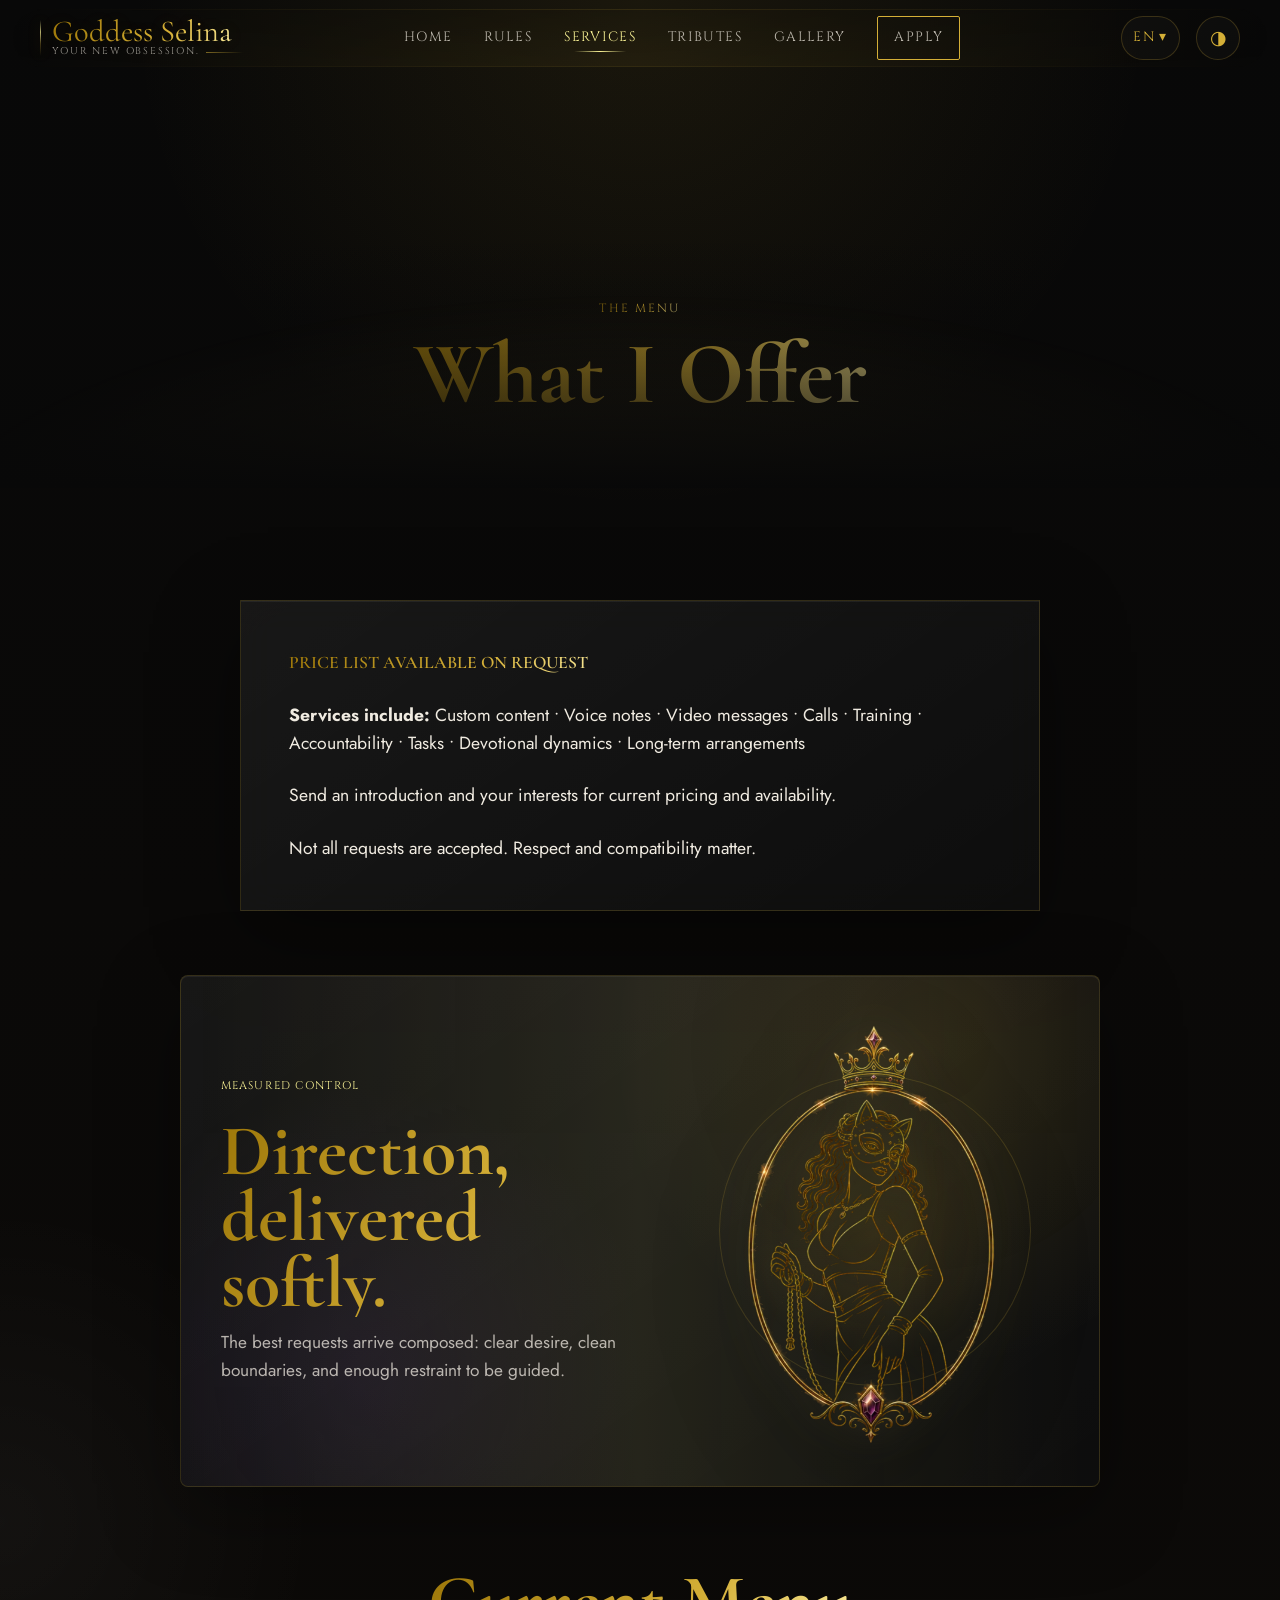
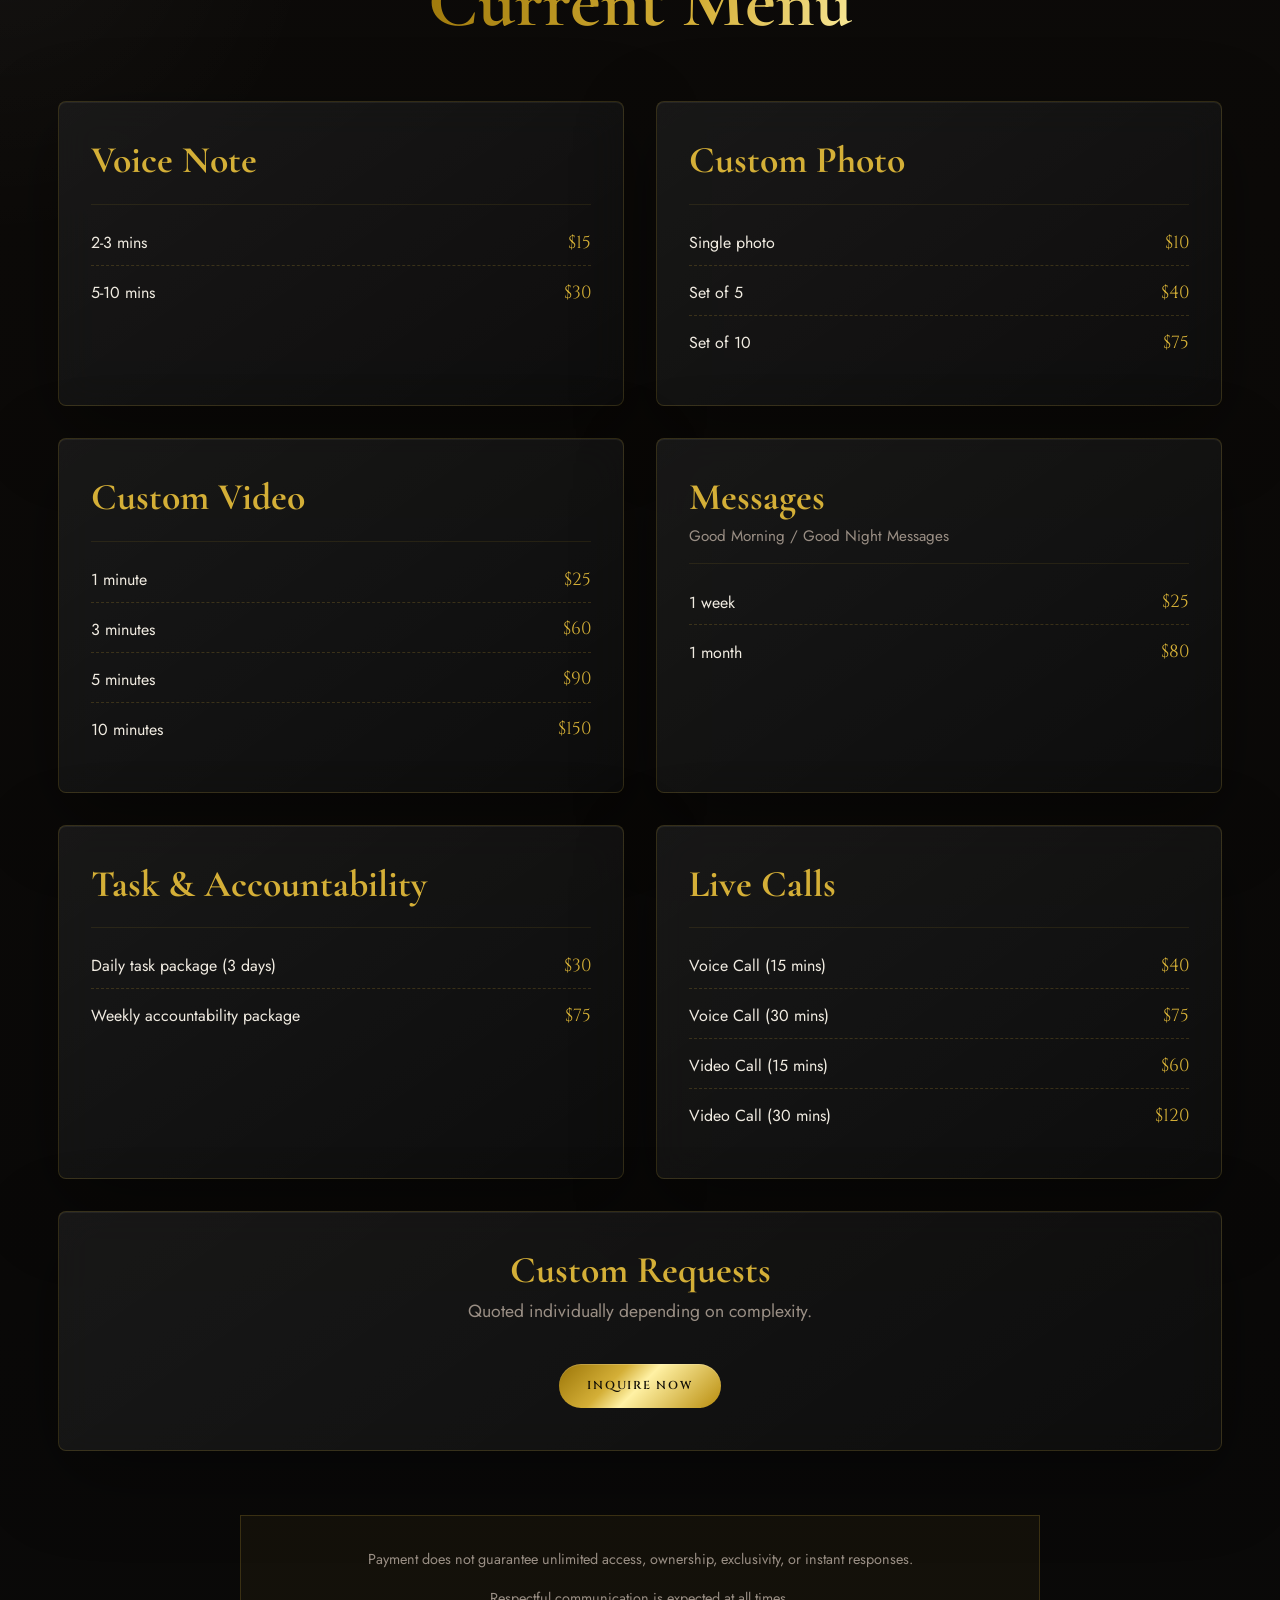
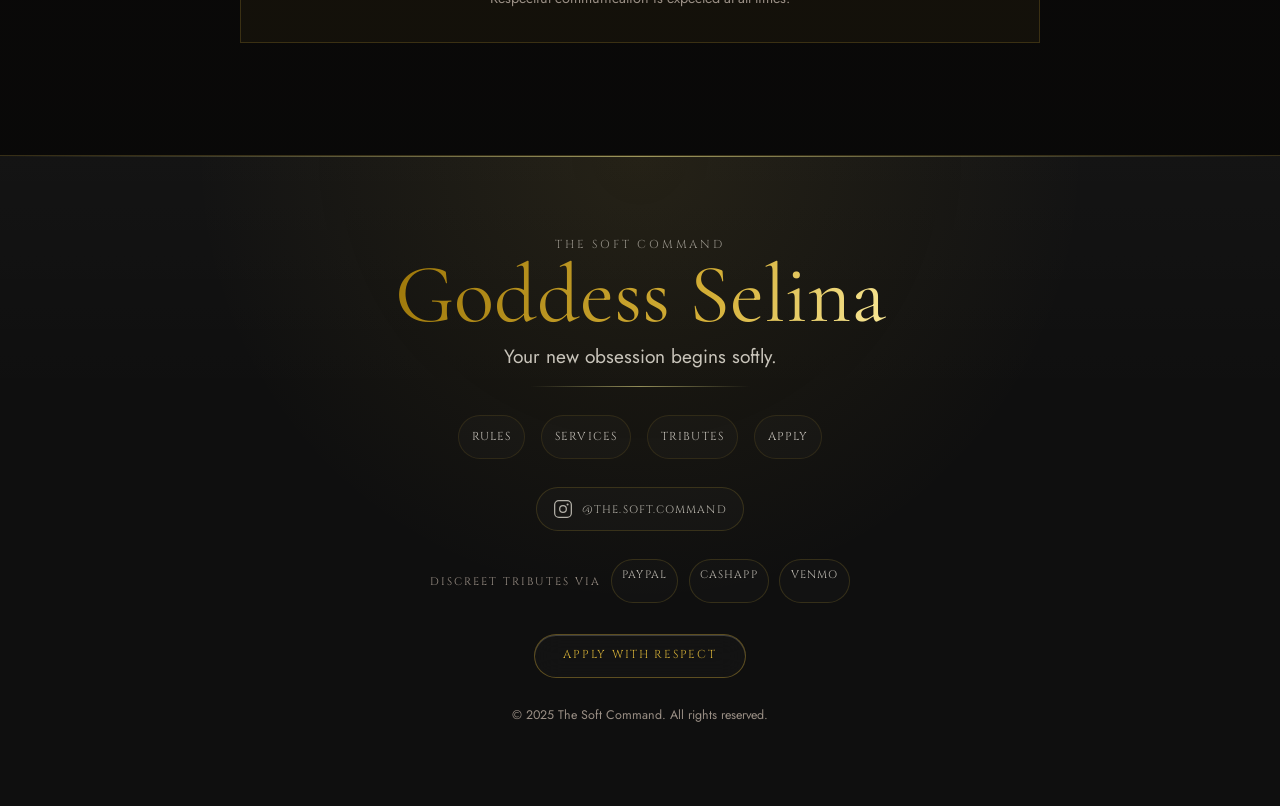
==== services.html @ bdb190f1 "Initial commit" ====
<!DOCTYPE html>
<html lang="en" data-theme="noir">
<head>
  <meta charset="UTF-8">
  <meta name="viewport" content="width=device-width, initial-scale=1.0">
  <title>Services | The Soft Command</title>
  <meta name="description" content="The Soft Command service menu: voice notes, custom content, calls, training, and accountability.">
  <meta name="theme-color" content="#080808">
  <link rel="preconnect" href="https://fonts.googleapis.com">
  <link rel="preconnect" href="https://fonts.gstatic.com" crossorigin>
  <link rel="stylesheet" href="assets/css/styles.css">
  <script src="assets/js/translations.js" defer></script>
  <script src="assets/js/main.js" defer></script>
  <script src="assets/js/calculator.js" defer></script>
</head>
<body>
  <!-- Global Navigation -->
  <nav id="main-nav">
    <div class="nav-inner">
      <a href="index.html" class="nav-logo nav-logo--wordmark" aria-label="Goddess Selina, The Soft Command">
        <span class="nav-name cormorant gold-gradient-text">Goddess Selina</span>
        <span class="nav-motto cinzel">Your new obsession.</span>
      </a>

      <ul class="nav-links">
        <li><a href="index.html" data-i18n="nav_home" class="cinzel nav-link">Home</a></li>
        <li><a href="rules.html" data-i18n="nav_rules" class="cinzel nav-link">Rules</a></li>
        <li><a href="services.html" data-i18n="nav_services" class="cinzel nav-link">Services</a></li>
        <li><a href="tributes.html" data-i18n="nav_tributes" class="cinzel nav-link">Tributes</a></li>
        <li><a href="gallery.html" data-i18n="nav_gallery" class="cinzel nav-link">Gallery</a></li>
        <li><a href="contact.html" data-i18n="nav_contact" class="cinzel nav-link nav-link--cta">Apply</a></li>
      </ul>

      <div class="nav-controls">
        <div class="lang-selector" id="lang-selector">
          <button class="lang-btn cinzel" id="lang-toggle-btn">EN ▾</button>
          <div class="lang-dropdown" id="lang-dropdown" hidden>
            <button data-lang="en" class="cinzel">EN</button>
            <button data-lang="fr" class="cinzel">FR</button>
            <button data-lang="de" class="cinzel">DE</button>
            <button data-lang="es" class="cinzel">ES</button>
          </div>
        </div>
        <button id="theme-toggle-btn" class="theme-btn" aria-label="Toggle theme"><span class="theme-icon">◑</span></button>
        <button id="hamburger" class="hamburger" aria-label="Open menu"><span></span><span></span><span></span></button>
      </div>
    </div>
  </nav>

  <!-- Mobile Menu Overlay -->
  <div class="mobile-menu" id="mobile-menu" aria-hidden="true">
    <button class="mobile-menu__close" id="mobile-close">✕</button>
    <nav class="mobile-menu__nav">
      <a href="index.html" data-i18n="nav_home" class="cinzel mobile-link">Home</a>
      <a href="rules.html" data-i18n="nav_rules" class="cinzel mobile-link">Rules</a>
      <a href="services.html" data-i18n="nav_services" class="cinzel mobile-link">Services</a>
      <a href="tributes.html" data-i18n="nav_tributes" class="cinzel mobile-link">Tributes</a>
      <a href="gallery.html" data-i18n="nav_gallery" class="cinzel mobile-link">Gallery</a>
      <a href="contact.html" data-i18n="nav_contact" class="cinzel mobile-link mobile-link--cta">Apply</a>
    </nav>
    <div class="mobile-menu__footer">
      <p class="cinzel gold-gradient-text" data-i18n="footer_tagline">Obey gently.</p>
    </div>
  </div>

  <main class="services-page">
    <section class="hero hero--small">
      <p class="section-eyebrow cinzel gold-gradient-text" data-i18n="services_eyebrow">The Menu</p>
      <h1 class="page-title cormorant gold-gradient-text" data-i18n="services_title">What I Offer</h1>
    </section>

    <section class="menu-section">
      <div class="menu-intro reveal">
        <p class="menu-kicker cormorant gold-gradient-text">PRICE LIST AVAILABLE ON REQUEST</p>
        <p class="jost">
          <strong>Services include:</strong> Custom content • Voice notes • Video messages • Calls • Training • Accountability • Tasks • Devotional dynamics • Long-term arrangements
        </p>
        <p class="jost">
          Send an introduction and your interests for current pricing and availability.
        </p>
        <p class="jost">
          Not all requests are accepted. Respect and compatibility matter.
        </p>
      </div>

      <div class="service-spotlight reveal">
        <div class="service-spotlight__copy">
          <p class="editorial-kicker cinzel">Measured Control</p>
          <h2 class="service-spotlight__title cormorant gold-gradient-text">Direction, delivered softly.</h2>
          <p class="jost">The best requests arrive composed: clear desire, clean boundaries, and enough restraint to be guided.</p>
        </div>
        <figure class="service-spotlight__art">
          <img src="Images/Showcase/selina-chain-command.webp" alt="Goddess Selina holding a chain in a gold oval frame" width="475" height="720" loading="lazy" decoding="async">
        </figure>
      </div>

      <h2 class="section-title section-title--center cormorant gold-gradient-text reveal">Current Menu</h2>

      <div class="menu-grid stagger-children">
        <!-- Voice Note -->
        <article class="menu-card">
          <div class="menu-card__header">
            <h3 class="menu-card__title cinzel">Voice Note</h3>
          </div>
          <div class="menu-card__options jost">
            <div class="menu-option">
              <span class="menu-option__name">2-3 mins</span>
              <span class="menu-option__price">$15</span>
            </div>
            <div class="menu-option">
              <span class="menu-option__name">5-10 mins</span>
              <span class="menu-option__price">$30</span>
            </div>
          </div>
        </article>

        <!-- Custom Photo -->
        <article class="menu-card">
          <div class="menu-card__header">
            <h3 class="menu-card__title cinzel">Custom Photo</h3>
          </div>
          <div class="menu-card__options jost">
            <div class="menu-option">
              <span class="menu-option__name">Single photo</span>
              <span class="menu-option__price">$10</span>
            </div>
            <div class="menu-option">
              <span class="menu-option__name">Set of 5</span>
              <span class="menu-option__price">$40</span>
            </div>
            <div class="menu-option">
              <span class="menu-option__name">Set of 10</span>
              <span class="menu-option__price">$75</span>
            </div>
          </div>
        </article>

        <!-- Custom Video -->
        <article class="menu-card">
          <div class="menu-card__header">
            <h3 class="menu-card__title cinzel">Custom Video</h3>
          </div>
          <div class="menu-card__options jost">
            <div class="menu-option">
              <span class="menu-option__name">1 minute</span>
              <span class="menu-option__price">$25</span>
            </div>
            <div class="menu-option">
              <span class="menu-option__name">3 minutes</span>
              <span class="menu-option__price">$60</span>
            </div>
            <div class="menu-option">
              <span class="menu-option__name">5 minutes</span>
              <span class="menu-option__price">$90</span>
            </div>
            <div class="menu-option">
              <span class="menu-option__name">10 minutes</span>
              <span class="menu-option__price">$150</span>
            </div>
          </div>
        </article>

        <!-- Messages -->
        <article class="menu-card">
          <div class="menu-card__header">
            <h3 class="menu-card__title cinzel">Messages</h3>
            <p class="menu-card__desc">Good Morning / Good Night Messages</p>
          </div>
          <div class="menu-card__options jost">
            <div class="menu-option">
              <span class="menu-option__name">1 week</span>
              <span class="menu-option__price">$25</span>
            </div>
            <div class="menu-option">
              <span class="menu-option__name">1 month</span>
              <span class="menu-option__price">$80</span>
            </div>
          </div>
        </article>

        <!-- Task & Accountability -->
        <article class="menu-card">
          <div class="menu-card__header">
            <h3 class="menu-card__title cinzel">Task & Accountability</h3>
          </div>
          <div class="menu-card__options jost">
            <div class="menu-option">
              <span class="menu-option__name">Daily task package (3 days)</span>
              <span class="menu-option__price">$30</span>
            </div>
            <div class="menu-option">
              <span class="menu-option__name">Weekly accountability package</span>
              <span class="menu-option__price">$75</span>
            </div>
          </div>
        </article>

        <!-- Live Calls -->
        <article class="menu-card">
          <div class="menu-card__header">
            <h3 class="menu-card__title cinzel">Live Calls</h3>
          </div>
          <div class="menu-card__options jost">
            <div class="menu-option">
              <span class="menu-option__name">Voice Call (15 mins)</span>
              <span class="menu-option__price">$40</span>
            </div>
            <div class="menu-option">
              <span class="menu-option__name">Voice Call (30 mins)</span>
              <span class="menu-option__price">$75</span>
            </div>
            <div class="menu-option">
              <span class="menu-option__name">Video Call (15 mins)</span>
              <span class="menu-option__price">$60</span>
            </div>
            <div class="menu-option">
              <span class="menu-option__name">Video Call (30 mins)</span>
              <span class="menu-option__price">$120</span>
            </div>
          </div>
        </article>

        <!-- Custom Requests -->
        <article class="menu-card menu-card--wide menu-card--center">
          <div class="menu-card__header menu-card__header--plain">
            <h3 class="menu-card__title cinzel">Custom Requests</h3>
            <p class="menu-card__desc menu-card__desc--large">Quoted individually depending on complexity.</p>
          </div>
          <a href="contact.html" class="btn btn--primary cinzel">Inquire Now</a>
        </article>
      </div>

      <div class="menu-disclaimer reveal">
        <p>Payment does not guarantee unlimited access, ownership, exclusivity, or instant responses.</p>
        <p>Respectful communication is expected at all times.</p>
      </div>
    </section>
  </main>

  <!-- Global Footer -->
  <footer class="site-footer">
    <div class="footer-inner">
      <div class="footer-brand">
        <p class="footer-kicker cinzel">The Soft Command</p>
        <p class="footer-logo cormorant gold-gradient-text">Goddess Selina</p>
        <p class="footer-tagline jost">Your new obsession begins softly.</p>
      </div>
      <nav class="footer-links">
        <a href="rules.html" data-i18n="nav_rules" class="cinzel footer-link">Rules</a>
        <a href="services.html" data-i18n="nav_services" class="cinzel footer-link">Services</a>
        <a href="tributes.html" data-i18n="nav_tributes" class="cinzel footer-link">Tributes</a>
        <a href="contact.html" data-i18n="nav_contact" class="cinzel footer-link">Apply</a>
      </nav>
      <div class="footer-social">
        <a href="https://www.instagram.com/the.soft.command/" target="_blank" rel="noopener" class="social-link cinzel" aria-label="Instagram">
          <svg width="20" height="20" viewBox="0 0 24 24" fill="none" stroke="currentColor" stroke-width="1.5">
            <rect x="2" y="2" width="20" height="20" rx="5" ry="5"/>
            <circle cx="12" cy="12" r="4"/>
            <circle cx="17.5" cy="6.5" r="0.5" fill="currentColor"/>
          </svg>
          <span>@the.soft.command</span>
        </a>
      </div>
      <div class="footer-payments">
        <span class="cinzel payment-label">Discreet tributes via</span>
        <span class="payment-badge cinzel">PayPal</span>
        <span class="payment-badge cinzel">CashApp</span>
        <span class="payment-badge cinzel">Venmo</span>
      </div>
      <a href="contact.html" class="btn btn--ghost cinzel footer-cta">Apply With Respect</a>
      <p class="footer-copy jost">© 2025 The Soft Command. All rights reserved.</p>
    </div>
  </footer>

  <svg id="marble-veins" class="marble-veins" viewBox="0 0 1000 1000" preserveAspectRatio="xMidYMid slice" xmlns="http://www.w3.org/2000/svg" style="display: none;">
    <!-- Veins definition here (shortened for brevity since it's just scaffolding) -->
    <style>body.marble-bg #marble-veins { display: block !important; }</style>
  </svg>
</body>
</html>
---- assets/css/styles.css ----
@import url('https://fonts.googleapis.com/css2?family=Cinzel:wght@400;600&family=Cormorant+Garamond:ital,wght@0,400;0,600;1,400&family=Jost:wght@300;400;500&display=swap');

:root {
  --bg-color: #080808;
  --bg-secondary: #0F0F0F;
  --bg-card: #141414;
  --text-color: #F0EBE1;
  --text-muted: #9A8F85;
  --accent-1: #D4AF37;        /* Metallic Gold */
  --accent-2: #F9F295;        /* Light Gold / Shimmer */
  --accent-3: #B8960C;        /* Deep Gold */
  --border-color: rgba(212, 175, 55, 0.2);
  --border-glow: 0 0 20px rgba(212, 175, 55, 0.4), 0 0 60px rgba(212, 175, 55, 0.1);
  --card-shadow: 0 4px 40px rgba(0,0,0,0.8);
  --noise-opacity: 0.04;
}

[data-theme="marble"] {
  --bg-color: #0B0814;
  --bg-secondary: #120D1E;
  --bg-card: rgba(18, 10, 30, 0.85);
  --text-color: #F0EBE1;
  --text-muted: #9A8F85;
  --accent-1: #D4AF37;
  --accent-2: #F9F295;
  --accent-3: #B8960C;
  --border-color: rgba(212, 175, 55, 0.25);
  --border-glow: 0 0 25px rgba(212, 175, 55, 0.5), 0 0 80px rgba(212, 175, 55, 0.15);
  --card-shadow: 0 4px 40px rgba(0,0,0,0.9);
}

* {
  box-sizing: border-box;
  margin: 0;
  padding: 0;
}

body {
  background-color: var(--bg-color);
  color: var(--text-color);
  font-family: 'Jost', sans-serif;
  overflow-x: hidden;
  transition: background-color 0.5s ease, color 0.5s ease;
  line-height: 1.6;
}

a {
  color: inherit;
  text-decoration: none;
}

ul, ol {
  list-style: none;
}

button {
  background: none;
  border: none;
  cursor: pointer;
  color: inherit;
  font: inherit;
}

/* Typography Classes */
.cinzel { font-family: 'Cinzel', serif; text-transform: uppercase; letter-spacing: 0.1em; }
.cormorant { font-family: 'Cormorant Garamond', serif; }
.jost { font-family: 'Jost', sans-serif; }

.gold-gradient-text {
  background: linear-gradient(135deg, var(--accent-1), var(--accent-2), var(--accent-3));
  -webkit-background-clip: text;
  background-clip: text;
  color: transparent;
  display: inline-block;
}

/* Reveal Animations */
.reveal {
  opacity: 0;
  transform: translateY(30px);
  transition: opacity 0.8s ease-out, transform 0.8s ease-out;
}
.reveal.active {
  opacity: 1;
  transform: translateY(0);
}

.stagger-children > * {
  opacity: 0;
  transform: translateY(20px);
  transition: opacity 0.6s ease-out, transform 0.6s ease-out;
}
.stagger-children.active > * {
  opacity: 1;
  transform: translateY(0);
}
.stagger-children.active > *:nth-child(1) { transition-delay: 0.1s; }
.stagger-children.active > *:nth-child(2) { transition-delay: 0.2s; }
.stagger-children.active > *:nth-child(3) { transition-delay: 0.3s; }
.stagger-children.active > *:nth-child(4) { transition-delay: 0.4s; }
.stagger-children.active > *:nth-child(5) { transition-delay: 0.5s; }

/* Buttons */
.btn {
  display: inline-flex;
  align-items: center;
  justify-content: center;
  padding: 0.8rem 2rem;
  border-radius: 2px;
  font-size: 0.9rem;
  transition: all 0.3s ease;
  text-transform: uppercase;
  letter-spacing: 0.15em;
  position: relative;
  overflow: hidden;
}

.btn--primary {
  background: linear-gradient(135deg, var(--accent-1), var(--accent-3));
  color: #080808;
  font-weight: 600;
}
.btn--primary:hover {
  box-shadow: var(--border-glow);
  transform: translateY(-2px);
}

.btn--ghost {
  border: 1px solid var(--accent-1);
  color: var(--accent-1);
}
.btn--ghost:hover {
  background: rgba(212, 175, 55, 0.1);
  box-shadow: var(--border-glow);
}

/* Animated Marble Background */
.marble-bg {
  position: relative;
  background-color: #000000;
}
.marble-bg::before {
  content: "";
  position: fixed;
  inset: 0;
  z-index: -3;
  background-color: #0a0014;
  background-image: 
    /* Luxurious Gold Accents */
    radial-gradient(ellipse at 15% 15%, rgba(212, 175, 55, 0.35) 0%, transparent 50%),
    radial-gradient(ellipse at 85% 85%, rgba(212, 175, 55, 0.25) 0%, transparent 50%),
    /* Striking Royal Purples */
    radial-gradient(circle at 80% 20%, #6a0d9e 0%, transparent 65%),
    radial-gradient(circle at 20% 80%, #4b0970 0%, transparent 65%),
    radial-gradient(ellipse at 50% 0%, #3e0b5c 0%, transparent 55%),
    radial-gradient(ellipse at 50% 100%, #240536 0%, transparent 55%);
  background-size: 150% 150%;
  animation: marbleShift 35s ease-in-out infinite;
}
.marble-bg::after {
  content: "";
  position: fixed;
  inset: 0;
  z-index: -2;
  /* Seamless, organic blend from absolute black to transparent edges */
  background: radial-gradient(
    ellipse 120% 120% at 50% 50%, 
    #000000 0%, 
    #000000 20%, 
    rgba(0,0,0,0.85) 45%, 
    rgba(0,0,0,0.4) 70%, 
    transparent 100%
  );
  pointer-events: none;
}

@keyframes marbleShift {
  0%   { background-position: 0% 0%; }
  25%  { background-position: 100% 0%; }
  50%  { background-position: 100% 100%; }
  75%  { background-position: 0% 100%; }
  100% { background-position: 0% 0%; }
}

.marble-veins {
  position: fixed;
  inset: 0;
  z-index: -1;
  width: 100%;
  height: 100%;
  pointer-events: none;
  filter: drop-shadow(0 0 5px rgba(212, 175, 55, 0.5)) drop-shadow(0 0 15px rgba(212, 175, 55, 0.2));
}
.vein-primary { animation: veinPulse 4s ease-in-out infinite; }
.vein-secondary { animation: veinPulse 6s ease-in-out infinite 1s; }
.vein-micro { animation: veinPulse 5s ease-in-out infinite 2s; }

@keyframes veinPulse {
  0%, 100% { opacity: 0.7; }
  50%       { opacity: 1.0; }
}

.vein-primary path:first-child {
  stroke-dasharray: 1200;
  stroke-dashoffset: 1200;
  animation: veinDraw 8s ease-in-out infinite;
}

@keyframes veinDraw {
  0%   { stroke-dashoffset: 1200; opacity: 0.3; }
  50%  { stroke-dashoffset: 0;    opacity: 1.0; }
  100% { stroke-dashoffset: -1200; opacity: 0.3; }
}

/* Nav */
#main-nav {
  position: fixed;
  top: 0; left: 0; right: 0;
  z-index: 1000;
  padding: 1rem 1.5rem;
  transition: background 0.4s, border-bottom 0.4s, backdrop-filter 0.4s;
}
#main-nav.scrolled {
  background: rgba(8,8,8,0.85);
  backdrop-filter: blur(20px);
  -webkit-backdrop-filter: blur(20px);
  border-bottom: 1px solid var(--border-color);
}
.nav-inner {
  display: flex;
  justify-content: space-between;
  align-items: center;
  max-width: 1200px;
  margin: 0 auto;
}
.nav-logo {
  display: flex;
  align-items: center;
  gap: 0.5rem;
}
.nav-logo--wordmark {
  min-width: 0;
  flex-direction: column;
  align-items: flex-start;
  justify-content: center;
  gap: 0.12rem;
  line-height: 1;
  position: relative;
  padding: 0.28rem 0 0.28rem 0.72rem;
}
.nav-logo--wordmark::before {
  content: "";
  position: absolute;
  left: 0;
  top: 0.38rem;
  bottom: 0.34rem;
  width: 1px;
  background: linear-gradient(180deg, transparent, rgba(249,242,149,0.72), rgba(212,175,55,0.28), transparent);
  box-shadow: 0 0 14px rgba(212,175,55,0.26);
}
.nav-name {
  display: block;
  font-size: clamp(1.35rem, 4.3vw, 1.9rem);
  line-height: 0.9;
  white-space: nowrap;
  letter-spacing: 0;
  text-shadow: 0 0 22px rgba(212,175,55,0.15);
}
.nav-motto {
  display: flex;
  align-items: center;
  gap: 0.42rem;
  color: rgba(240, 235, 225, 0.62);
  font-size: clamp(0.46rem, 1.55vw, 0.62rem);
  letter-spacing: 0.18em;
  white-space: nowrap;
}
.nav-motto::after {
  content: "";
  width: 2.3rem;
  height: 1px;
  background: linear-gradient(90deg, rgba(212,175,55,0.55), transparent);
}
.logo-img { height: 30px; }
.logo-text { font-size: 1.2rem; color: var(--accent-1); }

.nav-links {
  display: flex;
  gap: 2rem;
}
.nav-link {
  font-size: 0.85rem;
  transition: color 0.3s;
}
.nav-link:hover { color: var(--accent-1); }
.nav-link--cta {
  border: 1px solid var(--accent-1);
  padding: 0.4rem 1rem;
  border-radius: 2px;
  color: var(--accent-1);
}
.nav-link--cta:hover {
  background: rgba(212,175,55,0.1);
  box-shadow: var(--border-glow);
}

.nav-controls {
  display: flex;
  align-items: center;
  gap: 1rem;
}

.lang-selector { position: relative; }
.lang-btn { font-size: 0.85rem; color: var(--accent-1); }
.lang-dropdown {
  position: absolute;
  top: 100%; right: 0;
  background: var(--bg-card);
  border: 1px solid var(--border-color);
  border-radius: 2px;
  padding: 0.5rem;
  display: flex;
  flex-direction: column;
  gap: 0.5rem;
  min-width: 60px;
}
.lang-dropdown[hidden] { display: none; }
.lang-dropdown button { text-align: left; padding: 0.2rem 0.5rem; font-size: 0.85rem; }
.lang-dropdown button:hover { color: var(--accent-1); }

.theme-btn { font-size: 1.2rem; color: var(--accent-1); }

.hamburger {
  display: none;
  flex-direction: column;
  gap: 4px;
}
.hamburger span {
  display: block; width: 24px; height: 2px;
  background: var(--accent-1); transition: 0.3s;
}

/* Mobile Menu */
.mobile-menu {
  position: fixed;
  inset: 0;
  z-index: 1001;
  background: var(--bg-color);
  display: flex;
  flex-direction: column;
  align-items: center;
  justify-content: center;
  transform: translateX(100%);
  transition: transform 0.4s cubic-bezier(0.4, 0, 0.2, 1);
}
.mobile-menu.open { transform: translateX(0); }
.mobile-menu__close {
  position: absolute;
  top: 1.5rem; right: 1.5rem;
  font-size: 1.5rem; color: var(--accent-1);
}
.mobile-menu__nav {
  display: flex; flex-direction: column; gap: 2rem; text-align: center;
}
.mobile-link { font-size: 1.5rem; }
.mobile-link--cta { color: var(--accent-1); border-bottom: 1px solid var(--accent-1); padding-bottom: 5px;}

@media (max-width: 768px) {
  .nav-links { display: none; }
  .hamburger { display: flex; }
}

/* Footer */
.site-footer {
  padding: clamp(3rem, 8vw, 5rem) 1.15rem;
  border-top: 1px solid var(--border-color);
  background:
    radial-gradient(circle at 50% 0%, rgba(212,175,55,0.09), transparent 28rem),
    linear-gradient(180deg, rgba(255,255,255,0.018), transparent 38%),
    var(--bg-secondary);
  text-align: center;
}
.footer-inner {
  max-width: 920px;
  margin: 0 auto;
  display: flex;
  flex-direction: column;
  align-items: center;
  gap: clamp(1.15rem, 3vw, 1.75rem);
}
.footer-brand {
  position: relative;
  padding-bottom: 0.95rem;
}
.footer-brand::after {
  content: "";
  position: absolute;
  left: 50%;
  bottom: 0;
  width: min(220px, 58vw);
  height: 1px;
  transform: translateX(-50%);
  background: linear-gradient(90deg, transparent, rgba(249,242,149,0.54), transparent);
}
.footer-kicker {
  color: rgba(240,235,225,0.56);
  font-size: 0.72rem;
  letter-spacing: 0.24em;
  margin-bottom: 0.2rem;
}
.footer-brand .footer-logo {
  font-size: clamp(3rem, 10vw, 5.2rem);
  line-height: 0.9;
  margin-bottom: 0.55rem;
  letter-spacing: 0;
}
.footer-tagline {
  color: rgba(240,235,225,0.82);
  font-size: clamp(1rem, 3vw, 1.2rem);
}
.footer-links {
  display: flex;
  justify-content: center;
  gap: clamp(0.6rem, 3vw, 1rem);
  flex-wrap: wrap;
}
.footer-link {
  display: inline-flex;
  align-items: center;
  min-height: 44px;
  padding: 0.45rem 0.8rem;
  border: 1px solid rgba(212,175,55,0.12);
  border-radius: 999px;
  background: rgba(255,255,255,0.018);
  font-size: 0.72rem;
  color: rgba(240,235,225,0.78);
}
.footer-link:hover { color: var(--accent-2); border-color: rgba(212,175,55,0.38); }
.footer-social { display: flex; justify-content: center; gap: 1rem; }
.social-link {
  display: inline-flex;
  align-items: center;
  gap: 0.55rem;
  min-height: 44px;
  color: rgba(240,235,225,0.72);
  transition: color 0.3s, border-color 0.3s;
  border: 1px solid rgba(212,175,55,0.18);
  border-radius: 999px;
  padding: 0.55rem 1rem;
  background: rgba(255,255,255,0.018);
  font-size: 0.68rem;
}
.social-link:hover { color: var(--accent-2); border-color: rgba(212,175,55,0.45); }
.footer-payments {
  display: flex; justify-content: center; align-items: center; gap: 0.65rem; flex-wrap: wrap;
}
.payment-label { font-size: 0.68rem; color: var(--text-muted); letter-spacing: 0.18em; }
.payment-badge {
  font-size: 0.68rem;
  border: 1px solid rgba(212,175,55,0.18);
  padding: 0.35rem 0.65rem;
  border-radius: 999px;
  background: rgba(255,255,255,0.014);
  color: rgba(240,235,225,0.76);
}
.footer-cta {
  margin-top: 0.15rem;
}
.footer-copy { font-size: 0.78rem; color: var(--text-muted); }

/* --- Index Page Styles --- */
.hero {
  position: relative;
  min-height: 100vh;
  display: flex;
  align-items: center;
  justify-content: center;
  text-align: center;
  padding: 2rem;
  overflow: hidden;
}
#hero-canvas {
  position: absolute;
  inset: 0;
  z-index: 1;
}
.hero-gradient-pulse {
  position: absolute;
  inset: 0;
  background: radial-gradient(circle at center, rgba(212,175,55,0.05) 0%, transparent 70%);
  z-index: 2;
  animation: pulse 8s infinite alternate;
}

.hero-presence {
  position: absolute;
  z-index: 2;
  right: max(-8rem, -8vw);
  bottom: max(-6rem, -8vw);
  width: clamp(320px, 58vw, 660px);
  aspect-ratio: 1;
  pointer-events: none;
  opacity: 0.3;
  filter:
    drop-shadow(0 0 28px rgba(249,242,149,0.14))
    drop-shadow(0 42px 70px rgba(0,0,0,0.72));
}

.hero-presence::before {
  content: "";
  position: absolute;
  inset: 12%;
  border-radius: 50%;
  background: radial-gradient(circle, rgba(212,175,55,0.16), transparent 64%);
  filter: blur(18px);
}

.hero-presence img {
  position: relative;
  z-index: 1;
  width: 100%;
  height: 100%;
  object-fit: contain;
}
@keyframes pulse {
  0% { opacity: 0.5; transform: scale(0.9); }
  100% { opacity: 1; transform: scale(1.1); }
}

.hero-content {
  position: relative;
  z-index: 3;
  max-width: 800px;
}
.hero-eyebrow { font-size: 1rem; margin-bottom: 1rem; }
.crown-divider { margin: 1rem 0; }
.hero-headline {
  font-size: clamp(3rem, 8vw, 6rem);
  line-height: 1.1;
  margin-bottom: 1.5rem;
}
.hero-sub {
  font-size: clamp(1rem, 3vw, 1.25rem);
  color: var(--text-muted);
  margin-bottom: 2.5rem;
}
.hero-ctas {
  display: flex; gap: 1rem; justify-content: center; flex-wrap: wrap;
}
.hero-scroll-indicator {
  position: absolute;
  bottom: 2rem;
  left: 50%;
  transform: translateX(-50%);
  z-index: 3;
  display: flex;
  flex-direction: column;
  align-items: center;
  gap: 0.5rem;
  font-size: 0.75rem;
  color: var(--text-muted);
}
.scroll-line {
  width: 1px;
  height: 40px;
  background: var(--text-muted);
  position: relative;
  overflow: hidden;
}
.scroll-line::after {
  content: '';
  position: absolute;
  top: 0; left: 0;
  width: 100%; height: 50%;
  background: var(--accent-1);
  animation: scrollDrop 2s infinite;
}
@keyframes scrollDrop {
  0% { transform: translateY(-100%); }
  100% { transform: translateY(200%); }
}

/* Sections General */
section:not(.hero) {
  padding: 6rem 1.5rem;
  max-width: 1200px;
  margin: 0 auto;
}
.section-inner {
  text-align: center;
  max-width: 800px;
  margin: 0 auto;
}
.section-eyebrow { font-size: 0.9rem; margin-bottom: 0.5rem; }
.section-title { font-size: 2.5rem; margin-bottom: 1rem; }
.section-sub { color: var(--text-muted); margin-bottom: 3rem; }

/* About Grid */
.about-grid {
  display: grid;
  grid-template-columns: 1fr 1fr;
  gap: 4rem;
  align-items: center;
  margin-top: 3rem;
  text-align: left;
}
@media (max-width: 768px) {
  .about-grid { grid-template-columns: 1fr; text-align: center; }
}
.illustration-frame {
  position: relative;
  width: 100%;
  max-width: 400px;
  margin: 0 auto;
  aspect-ratio: 1;
}
.illustration-glow-ring {
  position: absolute;
  inset: 0;
  border: 1px solid var(--border-color);
  border-radius: 50%;
  box-shadow: var(--border-glow);
}
.selina-art {
  width: 100%; height: 100%;
  object-fit: contain;
  position: relative;
  z-index: 2;
}
.about-text .about-body { font-size: 1.1rem; margin-bottom: 1.5rem; }
.about-quote {
  font-size: 1.5rem; font-style: italic;
  padding-left: 1.5rem; border-left: 2px solid var(--accent-1);
  margin-bottom: 2rem; line-height: 1.4;
}
.about-attributes { display: flex; flex-wrap: wrap; gap: 0.8rem; }
.attribute-pill {
  font-size: 0.75rem;
  border: 1px solid var(--border-color);
  padding: 0.4rem 1rem;
  border-radius: 20px;
  color: var(--text-muted);
}

/* Stats */
.stats-section { padding: 4rem 1.5rem; background: var(--bg-card); }
.stats-grid {
  display: grid; grid-template-columns: repeat(3, 1fr); gap: 2rem; max-width: 1000px; margin: 0 auto; text-align: center;
}
.stat-item .stat-number { font-size: 3.5rem; line-height: 1; }
.stat-item .stat-suffix { font-size: 2.5rem; }
.stat-item .stat-label { font-size: 0.9rem; color: var(--text-muted); margin-top: 0.5rem; }

@media (max-width: 768px) {
  .stats-grid { grid-template-columns: 1fr; gap: 3rem; }
}

/* Teasers */
.teasers-grid {
  display: grid; grid-template-columns: 1fr 1fr; gap: 2rem; max-width: 900px; margin: 0 auto;
}
@media (max-width: 768px) { .teasers-grid { grid-template-columns: 1fr; } }
.teaser-card {
  display: block; padding: 3rem 2rem;
  background: var(--bg-card);
  border: 1px solid var(--border-color);
  text-align: center;
  transition: transform 0.3s, box-shadow 0.3s;
}
.teaser-card:hover {
  transform: translateY(-5px);
  box-shadow: var(--card-shadow);
}
.teaser-card__icon { margin-bottom: 1.5rem; }
.teaser-card__title { font-size: 1.8rem; margin-bottom: 1rem; color: var(--accent-1); }
.teaser-card__desc { color: var(--text-muted); margin-bottom: 2rem; }
.teaser-card__cta { font-size: 0.85rem; color: var(--accent-1); }

/* Instagram Feed */
.ig-feed-grid {
  display: grid; grid-template-columns: repeat(3, 1fr); gap: 1rem; margin-bottom: 3rem;
}
@media (max-width: 768px) {
  .ig-feed-grid { grid-template-columns: repeat(2, 1fr); }
}
.ig-post {
  position: relative; aspect-ratio: 1; overflow: hidden; background: var(--bg-card); display: block;
}
.ig-post img { width: 100%; height: 100%; object-fit: cover; transition: transform 0.5s; }
.ig-post:hover img { transform: scale(1.05); }
.ig-post__overlay {
  position: absolute; inset: 0; background: rgba(0,0,0,0.7); opacity: 0;
  display: flex; align-items: center; justify-content: center; padding: 1rem;
  transition: opacity 0.3s; text-align: center;
}
.ig-post:hover .ig-post__overlay { opacity: 1; }
.ig-post__caption { color: #fff; font-size: 0.9rem; display: -webkit-box; -webkit-line-clamp: 4; -webkit-box-orient: vertical; overflow: hidden; }
.ig-post.skeleton { background: var(--bg-card); animation: pulseBg 1.5s infinite; }
@keyframes pulseBg { 0% { background: var(--bg-secondary); } 50% { background: var(--bg-card); } 100% { background: var(--bg-secondary); } }

/* Daily Quote */
.daily-quote-frame {
  max-width: 600px; margin: 0 auto; position: relative; padding: 3rem 2rem;
  border: 1px solid var(--border-color); background: var(--bg-card);
}
.quote-ornament { position: absolute; font-size: 4rem; line-height: 1; opacity: 0.5; top: 1rem; left: 1.5rem; }
.quote-ornament--close { top: auto; left: auto; bottom: 0rem; right: 1.5rem; transform: rotate(180deg); }
.daily-quote__text { font-size: 1.5rem; font-style: italic; margin-bottom: 1.5rem; }
.daily-quote__author { font-size: 0.9rem; }

/* --- Rules Page Styles --- */
.hero--small { min-height: 40vh; align-items: flex-end; padding-bottom: 4rem; }

.rules-carousel { position: relative; max-width: 1000px; margin: 0 auto 6rem; overflow: hidden; }
.slide-counter { text-align: center; margin-bottom: 2rem; color: var(--text-muted); font-size: 0.9rem; }
.slides-wrapper { display: flex; align-items: flex-start; transition: transform 0.6s cubic-bezier(0.25, 1, 0.5, 1); }
.rule-slide { min-width: 100%; padding: 0 1.5rem; box-sizing: border-box; }
.rule-slide__content {
  background: var(--bg-card);
  border: 1px solid var(--border-color);
  padding: 4rem 3rem;
  position: relative;
  text-align: center;
}
.ornament-border { position: absolute; left: 1rem; right: 1rem; height: 1px; background: linear-gradient(90deg, transparent, var(--accent-1), transparent); }
.ornament-border--top { top: 1rem; }
.ornament-border--bottom { bottom: 1rem; }

.slide-eyebrow { font-size: 0.85rem; margin-bottom: 1rem; }
.slide-title { font-size: 2.5rem; margin-bottom: 0.5rem; }
.slide-tagline { font-size: 0.9rem; color: var(--text-muted); margin-bottom: 3rem; }

.illustration-circle {
  width: 120px; height: 120px; margin: 0 auto 3rem; position: relative;
}
.illustration-circle__glow {
  position: absolute; inset: 0; border: 1px solid var(--border-color); border-radius: 50%; box-shadow: var(--border-glow);
}
.slide-illustration { width: 100%; height: 100%; object-fit: contain; padding: 15px; position: relative; z-index: 2; }
.illustration-circle--sm { width: 80px; height: 80px; }

.pillars-grid {
  display: flex; justify-content: center; gap: 2rem; flex-wrap: wrap; margin-top: 2rem; margin-bottom: 3rem;
}
.pillar-item { display: flex; flex-direction: column; align-items: center; gap: 1rem; width: 100px; }
.pillar-label { font-size: 0.75rem; color: var(--text-muted); }

.slide-footer-text { font-size: 0.9rem; margin-top: 3rem; }

.slide-content-split { display: grid; grid-template-columns: 1fr; gap: 3rem; text-align: left; }
@media (min-width: 768px) {
  .slide-content-split { grid-template-columns: 2fr 1fr; }
}

.rules-list { display: flex; flex-direction: column; gap: 2.5rem; }
.rules-block { display: flex; gap: 1.5rem; align-items: flex-start; }
.icon-circle { flex-shrink: 0; width: 40px; height: 40px; border-radius: 50%; border: 1px solid var(--border-color); display: flex; align-items: center; justify-content: center; }
.icon-circle--x { border-color: #883333; }
.icon-circle--x svg line { stroke: #883333; }
.rules-block__heading { font-size: 1.1rem; color: var(--accent-1); margin-bottom: 0.5rem; }
.rules-block__text { color: var(--text-color); margin-bottom: 0.5rem; }
.rules-list-items { padding-left: 1.5rem; list-style: disc; color: var(--text-muted); margin-bottom: 0.5rem; }
.rules-list-items li { margin-bottom: 0.25rem; }
.rules-block__warning { color: #883333; font-size: 0.85rem; margin-top: 0.5rem; }
.rules-block__not { color: var(--text-muted); font-size: 0.85rem; margin-top: 0.5rem; }
.rules-block__note { font-size: 1.1rem; margin-top: 0.5rem; }

.slide-illustration-aside { display: flex; justify-content: center; align-items: center; }

.acknowledgment-box {
  margin-top: 4rem; padding: 2rem; border: 1px solid var(--border-color); background: rgba(212,175,55,0.05); text-align: center;
}
.acknowledgment-box__label { font-size: 0.85rem; margin-bottom: 1rem; color: var(--text-muted); }
.acknowledgment-box__text { font-size: 1.4rem; line-height: 1.4; }
.acknowledgment-box__cta { margin-top: 1.35rem; }

.carousel-nav {
  display: flex; justify-content: center; align-items: center; gap: 2rem; margin-top: 3rem;
}
.carousel-btn { font-size: 0.85rem; color: var(--accent-1); transition: color 0.3s; }
.carousel-btn:hover { color: var(--accent-2); }
.carousel-dots { display: flex; gap: 0.8rem; }
.dot { width: 8px; height: 8px; border-radius: 50%; background: var(--border-color); transition: background 0.3s; }
.dot--active { background: var(--accent-1); box-shadow: 0 0 10px var(--accent-1); }

@media (max-width: 768px) {
  .rule-slide__content { padding: 3rem 1.5rem; }
  .rules-block { flex-direction: column; gap: 1rem; text-align: center; align-items: center; }
  .rules-list-items { list-style: none; padding: 0; }
  .slide-illustration-aside { display: none; }
}

/* Service Scaffolding */
.services-page, .tributes-page, .gallery-page, .contact-page {
  padding-top: 8rem;
  text-align: center;
}

/* Menu Grid */
.menu-section {
  padding: 4rem 1.5rem;
  max-width: 1000px;
  margin: 0 auto;
}
.menu-grid {
  display: grid;
  grid-template-columns: repeat(2, 1fr);
  gap: 2rem;
  margin-top: 3rem;
}
@media (max-width: 768px) {
  .menu-grid { grid-template-columns: 1fr; }
}

.menu-card {
  background: var(--bg-card);
  border: 1px solid var(--border-color);
  padding: 2.5rem 2rem;
  text-align: left;
  transition: transform 0.3s ease, box-shadow 0.3s ease;
  display: flex;
  flex-direction: column;
  gap: 1.5rem;
}
.menu-card:hover {
  transform: translateY(-5px);
  box-shadow: var(--card-shadow);
}

.menu-card__header {
  border-bottom: 1px solid rgba(212, 175, 55, 0.1);
  padding-bottom: 1rem;
}
.menu-card__title {
  font-size: 1.5rem;
  color: var(--accent-1);
  margin-bottom: 0.5rem;
}

.menu-card__options {
  display: flex;
  flex-direction: column;
  gap: 0.8rem;
}
.menu-option {
  display: flex;
  justify-content: space-between;
  align-items: center;
  border-bottom: 1px dashed rgba(212, 175, 55, 0.2);
  padding-bottom: 0.5rem;
}
.menu-option:last-child {
  border-bottom: none;
}
.menu-option__name {
  font-size: 1rem;
  color: var(--text-color);
}
.menu-option__price {
  font-size: 1.1rem;
  color: var(--accent-1);
}

.menu-card__desc {
  font-size: 0.95rem;
  color: var(--text-muted);
  line-height: 1.5;
}

.menu-card__desc--large {
  font-size: 1.1rem;
}

.menu-card__header--plain {
  border: 0;
}

.menu-card--wide {
  grid-column: 1 / -1;
}

.menu-card--center {
  align-items: center;
  text-align: center;
}

.menu-intro {
  max-width: 800px;
  margin: 0 auto 4rem;
  text-align: left;
  background: rgba(20, 20, 20, 0.5);
  padding: 3rem;
  border-left: 2px solid var(--accent-1);
}
.menu-intro p {
  margin-bottom: 1.5rem;
  font-size: 1.1rem;
}
.menu-intro p:last-child {
  margin-bottom: 0;
}

.menu-kicker {
  font-size: 1.5rem;
  font-weight: 600;
  margin-bottom: 1rem;
}

.service-spotlight,
.tribute-ritual {
  position: relative;
  display: grid;
  grid-template-columns: 1fr;
  gap: clamp(1rem, 4vw, 2rem);
  align-items: center;
  width: min(100%, 920px);
  margin: 0 auto clamp(3rem, 8vw, 5rem);
  padding: clamp(1rem, 4vw, 2.5rem);
  overflow: hidden;
  border: 1px solid rgba(212,175,55,0.18);
  border-radius: 8px;
  background:
    radial-gradient(circle at 82% 14%, rgba(212,175,55,0.12), transparent 20rem),
    linear-gradient(145deg, rgba(255,255,255,0.05), rgba(255,255,255,0.012)),
    rgba(12, 12, 12, 0.74);
  box-shadow: 0 24px 80px rgba(0,0,0,0.34), inset 0 1px 0 rgba(255,255,255,0.06);
  text-align: left;
}

.service-spotlight::before,
.tribute-ritual::before {
  content: "";
  position: absolute;
  inset: 0;
  pointer-events: none;
  background:
    linear-gradient(90deg, transparent, rgba(249,242,149,0.12), transparent),
    radial-gradient(circle at 20% 78%, rgba(100,65,165,0.16), transparent 18rem);
  opacity: 0.75;
}

.service-spotlight > *,
.tribute-ritual > * {
  position: relative;
  z-index: 1;
}

.service-spotlight__copy,
.tribute-ritual__copy {
  display: grid;
  gap: 0.8rem;
}

.service-spotlight__title,
.tribute-ritual__title {
  font-size: clamp(2.25rem, 9vw, 4.5rem);
  line-height: 0.92;
  text-wrap: balance;
}

.service-spotlight__copy p:last-child,
.tribute-ritual__copy p:last-child {
  color: rgba(240,235,225,0.74);
  font-size: clamp(0.98rem, 2.5vw, 1.08rem);
}

.service-spotlight__art,
.tribute-ritual__art {
  position: relative;
  display: grid;
  place-items: center;
  min-height: 260px;
}

.service-spotlight__art::before,
.tribute-ritual__art::before {
  content: "";
  position: absolute;
  width: min(84%, 360px);
  aspect-ratio: 1;
  border-radius: 50%;
  border: 1px solid rgba(212,175,55,0.18);
  background: radial-gradient(circle, rgba(212,175,55,0.12), transparent 62%);
  filter: blur(0.2px);
}

.service-spotlight__art img,
.tribute-ritual__art img {
  position: relative;
  z-index: 1;
  object-fit: contain;
  filter:
    drop-shadow(0 0 18px rgba(249,242,149,0.12))
    drop-shadow(0 28px 42px rgba(0,0,0,0.58));
}

.service-spotlight__art img {
  width: auto;
  height: min(54vh, 430px);
  max-width: 100%;
}

.tribute-ritual__art img {
  width: min(100%, 360px);
  height: auto;
  max-height: 430px;
}

.tribute-ritual {
  margin-bottom: clamp(2.6rem, 7vw, 4rem);
}

.tributes-section {
  padding-top: 0;
}

.tributes-intro {
  text-align: center;
}

.tributes-intro p {
  font-size: 1.08rem;
}

.menu-disclaimer {
  max-width: 800px;
  margin: 4rem auto 0;
  padding: 2rem;
  border: 1px solid var(--border-color);
  background: rgba(212, 175, 55, 0.05);
  font-size: 0.9rem;
  color: var(--text-muted);
}
.menu-disclaimer p {
  margin-bottom: 1rem;
}
.menu-disclaimer p:last-child {
  margin-bottom: 0;
}

/* Tributes */
.tribute-grid {
  display: grid;
  grid-template-columns: repeat(2, 1fr);
  gap: 2rem;
  max-width: 800px;
  margin: 4rem auto;
}
@media (max-width: 768px) {
  .tribute-grid { grid-template-columns: 1fr; }
}

.tribute-card {
  background: var(--bg-card);
  border: 1px solid var(--border-color);
  padding: 3rem 2rem;
  text-align: center;
  transition: transform 0.3s ease, box-shadow 0.3s ease;
  display: flex;
  flex-direction: column;
  align-items: center;
  gap: 1.5rem;
}
.tribute-card:hover {
  transform: translateY(-5px);
  box-shadow: var(--card-shadow);
  border-color: var(--accent-1);
}
.tribute-card__emoji {
  font-size: 3rem;
  line-height: 1;
}
.tribute-card__title {
  font-size: 1.5rem;
  color: var(--text-color);
}
.tribute-card__price {
  font-size: 2rem;
  color: var(--accent-1);
}
.tribute-card__cta {
  margin-top: auto;
}

/* --- Premium polish layer --- */
:root {
  --surface-1: rgba(14, 14, 14, 0.72);
  --surface-2: rgba(255, 255, 255, 0.035);
  --surface-3: rgba(212, 175, 55, 0.075);
  --hairline: rgba(255, 255, 255, 0.08);
  --gold-soft: rgba(212, 175, 55, 0.14);
  --gold-bright: rgba(249, 242, 149, 0.72);
  --danger-soft: rgba(136, 51, 51, 0.42);
  --nav-height: 72px;
}

html {
  background: var(--bg-color);
  scroll-behavior: smooth;
  text-rendering: optimizeLegibility;
}

body {
  min-height: 100vh;
  background:
    radial-gradient(circle at 50% 0%, rgba(212, 175, 55, 0.09), transparent 32rem),
    radial-gradient(circle at 0% 38%, rgba(255, 255, 255, 0.035), transparent 20rem),
    linear-gradient(180deg, #080808 0%, #0c0a08 45%, #080808 100%);
}

body::before {
  content: "";
  position: fixed;
  inset: 0;
  z-index: -4;
  pointer-events: none;
  opacity: var(--noise-opacity);
  background-image:
    linear-gradient(115deg, rgba(255,255,255,0.15) 0 1px, transparent 1px 8px),
    radial-gradient(circle at 40% 30%, rgba(255,255,255,0.28), transparent 1px);
  background-size: 42px 42px, 13px 13px;
}

body.menu-open {
  overflow: hidden;
}

.gold-gradient-text {
  background-image: linear-gradient(115deg, #9d7709 0%, #d4af37 30%, #fff2a8 50%, #d4af37 72%, #8f6d09 100%);
  background-size: 220% 100%;
  -webkit-text-fill-color: transparent;
  animation: goldShimmer 7s ease-in-out infinite;
}

@keyframes goldShimmer {
  0%, 100% { background-position: 0% 50%; }
  50% { background-position: 100% 50%; }
}

.btn,
.nav-link--cta,
.payment-badge,
.attribute-pill,
.carousel-btn {
  min-height: 44px;
}

.btn {
  isolation: isolate;
  border-radius: 999px;
  padding: 0.86rem 1.35rem;
  font-size: 0.72rem;
  line-height: 1.1;
  box-shadow: inset 0 1px 0 rgba(255,255,255,0.18);
}

.btn::after {
  content: "";
  position: absolute;
  inset: 1px;
  z-index: -1;
  border-radius: inherit;
  background: linear-gradient(110deg, transparent 0%, rgba(255,255,255,0.34) 45%, transparent 58%);
  opacity: 0;
  transform: translateX(-80%);
  transition: opacity 0.35s ease, transform 0.65s ease;
}

.btn:hover::after,
.btn:focus-visible::after {
  opacity: 1;
  transform: translateX(80%);
}

.btn--primary {
  background: linear-gradient(135deg, #9b7508 0%, #d4af37 34%, #fff1a4 50%, #b88c0c 100%);
  color: #120f07;
}

.btn--ghost {
  background: rgba(255, 255, 255, 0.02);
  border-color: rgba(212, 175, 55, 0.38);
  backdrop-filter: blur(14px);
  -webkit-backdrop-filter: blur(14px);
}

#main-nav {
  padding: 0.85rem 1rem;
}

#main-nav::before {
  content: "";
  position: absolute;
  inset: 0.55rem 0.75rem;
  z-index: -1;
  border: 1px solid transparent;
  border-radius: 999px;
  background: linear-gradient(rgba(8,8,8,0.68), rgba(8,8,8,0.42)) padding-box,
              linear-gradient(100deg, transparent, rgba(212,175,55,0.26), transparent) border-box;
  opacity: 0;
  transition: opacity 0.35s ease;
}

#main-nav.scrolled::before,
body.menu-open #main-nav::before {
  opacity: 1;
}

#main-nav:not(.scrolled)::before {
  opacity: 0.55;
}

#main-nav.scrolled {
  background: rgba(8, 8, 8, 0.35);
}

.nav-inner {
  min-height: 48px;
}

.logo-img {
  height: 42px;
  width: 42px;
  object-fit: contain;
  filter: drop-shadow(0 0 14px rgba(212,175,55,0.22));
}

.nav-link {
  position: relative;
  display: inline-flex;
  align-items: center;
  min-height: 44px;
  color: rgba(240, 235, 225, 0.76);
}

.nav-link::after {
  content: "";
  position: absolute;
  left: 50%;
  bottom: 0.45rem;
  width: 0;
  height: 1px;
  background: linear-gradient(90deg, transparent, var(--accent-2), transparent);
  transform: translateX(-50%);
  transition: width 0.28s ease;
}

.nav-link:hover::after,
.nav-link.is-active::after {
  width: 72%;
}

.nav-link.is-active {
  color: var(--accent-2);
}

.nav-link--cta {
  padding: 0.35rem 1rem;
}

.nav-controls button {
  min-width: 44px;
  min-height: 44px;
}

.lang-btn,
.theme-btn,
.hamburger {
  border: 1px solid rgba(212, 175, 55, 0.22);
  border-radius: 999px;
  background: rgba(255, 255, 255, 0.025);
}

.lang-btn {
  padding: 0 0.7rem;
}

.theme-btn {
  display: grid;
  place-items: center;
}

.hamburger {
  align-items: center;
  justify-content: center;
  width: 44px;
}

.hamburger[aria-expanded="true"] span:nth-child(1) { transform: translateY(6px) rotate(45deg); }
.hamburger[aria-expanded="true"] span:nth-child(2) { opacity: 0; }
.hamburger[aria-expanded="true"] span:nth-child(3) { transform: translateY(-6px) rotate(-45deg); }

.mobile-menu {
  background:
    radial-gradient(circle at 70% 10%, rgba(212,175,55,0.12), transparent 18rem),
    radial-gradient(circle at 20% 80%, rgba(100,65,165,0.24), transparent 22rem),
    rgba(8, 8, 8, 0.97);
  opacity: 0;
  transition: transform 0.46s cubic-bezier(0.22, 1, 0.36, 1), opacity 0.28s ease;
}

.mobile-menu.open {
  opacity: 1;
}

.mobile-menu__nav {
  width: min(82vw, 360px);
  gap: 1rem;
}

.mobile-link {
  border: 1px solid rgba(212, 175, 55, 0.12);
  border-radius: 999px;
  padding: 0.85rem 1rem;
  background: rgba(255, 255, 255, 0.025);
  font-size: clamp(1.05rem, 6vw, 1.5rem);
  transform: translateX(20px);
  opacity: 0;
  transition: transform 0.36s ease, opacity 0.36s ease, border-color 0.28s ease;
}

.mobile-menu.open .mobile-link {
  transform: translateX(0);
  opacity: 1;
}

.mobile-menu.open .mobile-link:nth-child(2) { transition-delay: 0.04s; }
.mobile-menu.open .mobile-link:nth-child(3) { transition-delay: 0.08s; }
.mobile-menu.open .mobile-link:nth-child(4) { transition-delay: 0.12s; }
.mobile-menu.open .mobile-link:nth-child(5) { transition-delay: 0.16s; }
.mobile-menu.open .mobile-link:nth-child(6) { transition-delay: 0.20s; }

.mobile-link:hover,
.mobile-link.is-active {
  border-color: rgba(212, 175, 55, 0.45);
  color: var(--accent-2);
}

.hero {
  min-height: min(920px, 100svh);
  padding: calc(var(--nav-height) + 1rem) 1.15rem 3rem;
}

.hero::before,
.hero::after,
.hero--small::after {
  content: "";
  position: absolute;
  pointer-events: none;
}

.hero::before {
  inset: 12vh -18vw auto;
  height: min(62vh, 620px);
  background:
    radial-gradient(ellipse at center, rgba(212,175,55,0.12), transparent 55%),
    radial-gradient(ellipse at 48% 60%, rgba(255,255,255,0.045), transparent 58%);
  filter: blur(10px);
  z-index: 0;
}

.hero::after {
  inset: auto 0 0;
  height: 28vh;
  z-index: 2;
  background: linear-gradient(180deg, transparent, var(--bg-color));
}

.hero-content {
  width: min(100%, 760px);
  padding: 2rem 0;
}

.hero-eyebrow,
.section-eyebrow,
.slide-eyebrow {
  letter-spacing: 0.18em;
  font-size: 0.74rem;
}

.hero-headline {
  font-size: clamp(3.65rem, 17vw, 7.6rem);
  line-height: 0.84;
  margin-bottom: 1.35rem;
  text-wrap: balance;
  filter: drop-shadow(0 20px 44px rgba(0,0,0,0.65));
}

.hero-sub {
  max-width: 560px;
  margin-inline: auto;
  color: rgba(240, 235, 225, 0.72);
  text-wrap: balance;
}

.hero-ctas {
  gap: 0.75rem;
}

.hero-scroll-indicator {
  bottom: 1.25rem;
}

.hero--small {
  min-height: clamp(280px, 40svh, 420px);
  padding-bottom: clamp(2rem, 6vw, 3rem);
  align-items: center;
  flex-direction: column;
  justify-content: flex-end;
  text-align: center;
}

.page-title {
  font-size: clamp(2.8rem, 10vw, 5.5rem);
  line-height: 1.04;
  margin: 0.2rem 0 0.8rem;
  padding-bottom: 0.08em;
  overflow: visible;
  text-wrap: balance;
}

.page-sub {
  width: min(100%, 640px);
  margin-inline: auto;
  color: var(--text-muted);
}

section:not(.hero) {
  width: min(100%, 1200px);
  padding: clamp(4rem, 10vw, 7rem) 1.15rem;
}

.section-title {
  font-size: clamp(2.35rem, 10vw, 4.6rem);
  line-height: 0.96;
  text-wrap: balance;
}

.section-title--center {
  text-align: center;
}

.section-sub {
  text-wrap: balance;
}

.about-grid,
.teasers-grid,
.stats-grid,
.menu-grid,
.tribute-grid,
.gallery-grid,
.contact-layout {
  gap: clamp(1rem, 4vw, 2rem);
}

.about-illustration {
  position: relative;
  min-height: clamp(260px, 58vw, 440px);
  display: grid;
  place-items: center;
}

.selina-cameo {
  position: relative;
  width: min(76vw, 360px);
  aspect-ratio: 1;
  display: grid;
  place-items: center;
  isolation: isolate;
  margin-bottom: clamp(0.75rem, 4vw, 1.5rem);
}

.selina-cameo::before,
.selina-cameo::after {
  content: "";
  position: absolute;
  border-radius: 50%;
  pointer-events: none;
}

.selina-cameo::before {
  inset: 2%;
  z-index: -2;
  background:
    radial-gradient(circle at 50% 50%, rgba(212,175,55,0.16), transparent 58%),
    radial-gradient(circle at 35% 20%, rgba(249,242,149,0.08), transparent 34%);
  filter: blur(18px);
}

.selina-cameo::after {
  inset: 7%;
  z-index: -3;
  background:
    radial-gradient(circle at 35% 42%, rgba(249,242,149,0.16), transparent 14%),
    radial-gradient(circle at 54% 52%, rgba(212,175,55,0.09), transparent 42%);
  opacity: 0.78;
  filter: blur(12px);
  animation: cameoAura 8s ease-in-out infinite;
}

.selina-cameo__img {
  width: 84%;
  height: 84%;
  object-fit: contain;
  filter:
    drop-shadow(0 0 12px rgba(249,242,149,0.16))
    drop-shadow(0 28px 42px rgba(0,0,0,0.62));
}

.selina-cameo--portrait {
  width: min(72vw, 340px);
  aspect-ratio: 0.64 / 1;
}

.selina-cameo--portrait::before,
.selina-cameo--portrait::after {
  border-radius: 999px;
}

.selina-cameo--portrait::before {
  inset: 5% -2%;
}

.selina-cameo--portrait::after {
  inset: 11% 4%;
}

.selina-cameo--portrait .selina-cameo__img {
  width: 100%;
  height: 100%;
}

.slide-illustration--emblem {
  padding: 0;
  filter: drop-shadow(0 0 14px rgba(212,175,55,0.2));
}

@keyframes cameoAura {
  0%, 100% { opacity: 0.58; transform: scale(0.98); }
  50% { opacity: 0.82; transform: scale(1.03); }
}

.about-body {
  color: rgba(240, 235, 225, 0.82);
}

.about-quote {
  border-left: 0;
  padding: 1rem 0 1rem 1.25rem;
  position: relative;
}

.about-quote::before {
  content: "";
  position: absolute;
  left: 0;
  top: 0.4rem;
  bottom: 0.4rem;
  width: 1px;
  background: linear-gradient(transparent, var(--accent-1), transparent);
}

.stats-section,
.menu-intro,
.daily-quote-frame,
.rule-slide__content,
.menu-card,
.tribute-card,
.teaser-card,
.rules-gate__inner,
.form-wrapper,
.gallery-card,
.editorial-panel,
.gallery-note,
.contact-side-card {
  border: 1px solid rgba(212,175,55,0.18);
  background:
    linear-gradient(145deg, rgba(255,255,255,0.055), rgba(255,255,255,0.012)),
    rgba(12, 12, 12, 0.74);
  box-shadow: 0 24px 80px rgba(0,0,0,0.36), inset 0 1px 0 rgba(255,255,255,0.06);
  backdrop-filter: blur(18px);
  -webkit-backdrop-filter: blur(18px);
}

.stats-section {
  border-inline: 0;
  max-width: none !important;
  width: 100%;
  position: relative;
}

.stats-section::before {
  content: "";
  position: absolute;
  inset: 0;
  pointer-events: none;
  background: linear-gradient(90deg, transparent, rgba(212,175,55,0.16), transparent);
  height: 1px;
}

.stat-item {
  min-height: 120px;
}

.stat-number,
.stat-suffix {
  font-variant-numeric: tabular-nums;
}

.teaser-card,
.menu-card,
.tribute-card,
.gallery-card,
.contact-side-card {
  position: relative;
  overflow: hidden;
  border-radius: 8px;
}

.teaser-card::before,
.menu-card::before,
.tribute-card::before,
.gallery-card::before,
.contact-side-card::before {
  content: "";
  position: absolute;
  inset: 0;
  pointer-events: none;
  border-radius: inherit;
  background:
    linear-gradient(120deg, transparent 0%, rgba(249,242,149,0.1) 48%, transparent 64%),
    radial-gradient(circle at 50% 0%, rgba(212,175,55,0.12), transparent 40%);
  opacity: 0;
  transition: opacity 0.35s ease;
}

.teaser-card:hover::before,
.menu-card:hover::before,
.tribute-card:hover::before,
.gallery-card:hover::before,
.contact-side-card:hover::before {
  opacity: 1;
}

.menu-grid,
.tribute-grid,
.gallery-grid {
  align-items: stretch;
}

.menu-card {
  min-height: 240px;
}

.menu-card__title {
  font-family: 'Cormorant Garamond', serif;
  text-transform: none;
  letter-spacing: 0;
  font-size: clamp(1.65rem, 7vw, 2.35rem);
  line-height: 1;
}

.menu-option {
  gap: 1rem;
}

.menu-option__name {
  min-width: 0;
}

.menu-option__price {
  flex: 0 0 auto;
  font-family: 'Cinzel', serif;
}

.tribute-card__emoji {
  display: grid;
  place-items: center;
  width: 72px;
  height: 72px;
  border: 1px solid rgba(212,175,55,0.22);
  border-radius: 50%;
  background: radial-gradient(circle, rgba(212,175,55,0.12), transparent 68%);
}

.tribute-card__desc {
  color: var(--text-muted);
  max-width: 23rem;
}

.tribute-card--featured {
  border-color: rgba(212, 175, 55, 0.58);
  box-shadow: 0 22px 90px rgba(212,175,55,0.12), inset 0 1px 0 rgba(255,255,255,0.08);
}

.tribute-card__badge {
  position: absolute;
  top: 1rem;
  right: 1rem;
  padding: 0.35rem 0.65rem;
  border: 1px solid rgba(212,175,55,0.28);
  border-radius: 999px;
  background: rgba(212,175,55,0.08);
  color: var(--accent-2);
  font-size: 0.62rem;
}

.rules-carousel {
  overflow: visible;
  margin-bottom: 4rem;
}

.slides-viewport {
  overflow: hidden;
  border-radius: 8px;
  transition: height 0.35s ease;
}

.rule-slide {
  padding: 0;
}

.rule-slide__content {
  min-height: auto;
  border-radius: 8px;
}

.pillars-grid {
  gap: 0.75rem;
}

.pillar-item {
  width: min(30vw, 108px);
  min-height: 110px;
  padding: 0.8rem 0.5rem;
  border: 1px solid rgba(212,175,55,0.12);
  border-radius: 999px 999px 8px 8px;
  background: rgba(255,255,255,0.018);
}

.pillar-icon svg,
.icon-circle svg {
  filter: drop-shadow(0 0 8px rgba(212,175,55,0.22));
}

.carousel-btn {
  display: inline-flex;
  align-items: center;
  padding: 0.65rem 0.9rem;
  border: 1px solid rgba(212,175,55,0.24);
  border-radius: 999px;
  background: rgba(255,255,255,0.025);
}

.carousel-nav {
  margin-top: 0.75rem;
}

/* Rules carousel refinement: compact, high-end, phone-friendly */
.rule-slide__content {
  padding: clamp(1.35rem, 4vw, 2.8rem);
  overflow: hidden;
}

.rule-slide__content::after {
  content: "";
  position: absolute;
  inset: 0;
  pointer-events: none;
  background:
    radial-gradient(circle at 50% 0%, rgba(212,175,55,0.12), transparent 28%),
    linear-gradient(180deg, rgba(255,255,255,0.035), transparent 36%);
  opacity: 0.9;
}

.rule-slide__content > * {
  position: relative;
  z-index: 1;
}

.slide-eyebrow {
  display: block;
  margin-bottom: 0.45rem;
  text-align: center;
  letter-spacing: 0.24em;
}

.slide-title {
  display: block;
  max-width: 13ch;
  margin: 0 auto 0.45rem;
  font-size: clamp(2.35rem, 7.2vw, 4.6rem);
  line-height: 1.04;
  padding-bottom: 0.08em;
  overflow: visible;
  text-align: center;
  text-wrap: balance;
}

.slide-tagline {
  margin-bottom: clamp(1.1rem, 3vw, 1.8rem);
  letter-spacing: 0.16em;
}

.rule-slide[data-slide="1"] .illustration-circle {
  width: clamp(92px, 19vw, 132px);
  height: clamp(92px, 19vw, 132px);
  margin-bottom: clamp(1.1rem, 3vw, 1.8rem);
}

.slide-sub {
  position: relative;
  display: inline-flex;
  align-items: center;
  justify-content: center;
  gap: 0.8rem;
  margin: 0 auto 1rem;
  color: rgba(240,235,225,0.92);
  font-size: clamp(0.82rem, 2.6vw, 1rem);
  letter-spacing: 0.18em;
}

.slide-sub::before,
.slide-sub::after {
  content: "";
  width: min(12vw, 72px);
  height: 1px;
  background: linear-gradient(90deg, transparent, rgba(212,175,55,0.42));
}

.slide-sub::after {
  background: linear-gradient(90deg, rgba(212,175,55,0.42), transparent);
}

.rule-slide[data-slide="1"] .pillars-grid {
  display: grid;
  grid-template-columns: repeat(5, minmax(0, 1fr));
  gap: clamp(0.55rem, 1.8vw, 0.9rem);
  width: min(100%, 850px);
  margin: 0.8rem auto 1.2rem;
}

.rule-slide[data-slide="1"] .pillar-item {
  width: auto;
  min-height: 92px;
  gap: 0.55rem;
  padding: 0.85rem 0.55rem;
  border-radius: 8px;
  background:
    linear-gradient(180deg, rgba(249,242,149,0.045), rgba(255,255,255,0.012)),
    rgba(255,255,255,0.018);
  box-shadow: inset 0 1px 0 rgba(255,255,255,0.05);
}

.rule-slide[data-slide="1"] .pillar-item::before {
  content: "";
  position: absolute;
  top: 0;
  left: 18%;
  right: 18%;
  height: 1px;
  background: linear-gradient(90deg, transparent, rgba(249,242,149,0.5), transparent);
}

.rule-slide[data-slide="1"] .pillar-icon {
  display: grid;
  place-items: center;
  width: 34px;
  height: 34px;
  border: 1px solid rgba(212,175,55,0.38);
  border-radius: 50%;
  background: rgba(212,175,55,0.04);
}

.rule-slide[data-slide="1"] .pillar-icon svg {
  width: 21px;
  height: 21px;
}

.rule-slide[data-slide="1"] .pillar-icon svg > circle {
  display: none;
}

.rule-slide[data-slide="1"] .pillar-label {
  color: rgba(240,235,225,0.72);
  font-size: clamp(0.58rem, 1.6vw, 0.7rem);
  letter-spacing: 0.14em;
}

.rule-slide[data-slide="1"] .slide-footer-text {
  margin-top: 1.15rem;
  font-size: clamp(0.68rem, 2vw, 0.82rem);
  letter-spacing: 0.18em;
}

.dot {
  width: 32px;
  height: 6px;
  border-radius: 999px;
}

.site-footer {
  position: relative;
  overflow: hidden;
}

.site-footer::before {
  content: "";
  position: absolute;
  inset: 0 0 auto;
  height: 1px;
  background: linear-gradient(90deg, transparent, rgba(249,242,149,0.56), transparent);
}

.gallery-feature {
  width: min(100%, 1080px);
  margin: -1rem auto 0;
  padding: 0 1.15rem clamp(3.5rem, 8vw, 6rem);
}

.editorial-panel {
  display: grid;
  grid-template-columns: 1fr;
  gap: 1.5rem;
  padding: clamp(1.3rem, 5vw, 3rem);
  text-align: left;
  border-radius: 8px;
}

.editorial-kicker {
  color: var(--accent-2);
  font-size: 0.7rem;
  margin-bottom: 0.65rem;
}

.editorial-title {
  font-size: clamp(2.4rem, 11vw, 5.2rem);
  line-height: 0.92;
  margin-bottom: 1rem;
  text-wrap: balance;
}

.editorial-copy {
  color: rgba(240,235,225,0.74);
  font-size: 1rem;
}

.editorial-visual {
  position: relative;
  min-height: 280px;
  display: grid;
  place-items: center;
  overflow: hidden;
  border-radius: 8px;
  border: 1px solid rgba(212,175,55,0.14);
  background:
    radial-gradient(circle at 50% 50%, rgba(212,175,55,0.18), transparent 42%),
    radial-gradient(circle at 30% 20%, rgba(100,65,165,0.22), transparent 40%),
    rgba(255,255,255,0.018);
}

.editorial-visual img {
  width: min(76%, 360px);
  height: auto;
  filter: drop-shadow(0 0 40px rgba(212,175,55,0.18));
}

.editorial-visual--showcase {
  min-height: clamp(340px, 58vw, 620px);
}

.editorial-visual--showcase::before {
  content: "";
  position: absolute;
  inset: 8%;
  border-radius: 999px;
  border: 1px solid rgba(212,175,55,0.18);
  background: radial-gradient(circle at 50% 50%, rgba(212,175,55,0.12), transparent 62%);
}

.editorial-visual--showcase img {
  position: relative;
  z-index: 1;
  width: min(98%, 520px);
  max-height: min(72vh, 650px);
  object-fit: contain;
}

.gallery-grid {
  display: grid;
  grid-template-columns: 1fr;
  max-width: 1080px;
  margin: 0 auto;
}

.gallery-card {
  min-height: 260px;
  padding: 1rem;
  display: flex;
  align-items: flex-end;
}

.gallery-card--tall {
  min-height: 360px;
}

.gallery-card__media {
  position: absolute;
  inset: 0;
  background:
    radial-gradient(circle at var(--x, 50%) var(--y, 35%), rgba(212,175,55,0.2), transparent 38%),
    linear-gradient(145deg, rgba(42,8,69,0.46), rgba(8,8,8,0.3)),
    var(--card-bg, rgba(255,255,255,0.02));
}

.gallery-card__media::after {
  content: "";
  position: absolute;
  inset: 1rem;
  border: 1px solid rgba(212,175,55,0.18);
  border-radius: 4px;
  background-image:
    linear-gradient(90deg, transparent, rgba(249,242,149,0.16), transparent),
    radial-gradient(circle at 20% 20%, rgba(255,255,255,0.09), transparent 22%);
  opacity: 0.76;
}

.gallery-card__body {
  position: relative;
  z-index: 1;
  width: 100%;
  padding: 1rem;
  background: linear-gradient(180deg, transparent, rgba(0,0,0,0.56));
  border-radius: 4px;
}

.gallery-card__label {
  color: var(--accent-2);
  font-size: 0.66rem;
  margin-bottom: 0.45rem;
}

.gallery-card__title {
  font-size: clamp(1.55rem, 7vw, 2.4rem);
  line-height: 1;
  margin-bottom: 0.45rem;
}

.gallery-card__text {
  color: rgba(240,235,225,0.74);
}

.gallery-note {
  max-width: 880px;
  margin: 2rem auto 0;
  padding: clamp(1.25rem, 4vw, 2rem);
  border-radius: 8px;
  text-align: center;
}

.contact-layout {
  display: grid;
  grid-template-columns: 1fr;
  width: min(100%, 1080px);
  margin: -1rem auto 0;
  padding: 0 1.15rem clamp(4rem, 9vw, 7rem);
  align-items: start;
}

.rules-gate {
  width: min(100%, 760px);
  margin: -1rem auto 0;
  padding: 0 1.15rem 4rem;
}

.rules-gate__inner,
.form-wrapper,
.contact-side-card {
  border-radius: 8px;
  padding: clamp(1.25rem, 5vw, 2.5rem);
}

.rules-gate__inner {
  text-align: center;
}

.rules-gate__btns {
  display: flex;
  flex-wrap: wrap;
  justify-content: center;
  gap: 0.85rem;
  margin-top: 1.5rem;
}

.contact-form-section[hidden],
.rules-gate[hidden],
.form-success[hidden] {
  display: none !important;
}

.form-wrapper {
  text-align: left;
}

.form-header {
  display: flex;
  align-items: center;
  gap: 1rem;
  margin-bottom: 1.5rem;
  text-align: center;
}

.form-header__sub {
  flex: 0 0 auto;
  font-size: 0.72rem;
}

.ornament-line {
  height: 1px;
  flex: 1;
  background: linear-gradient(90deg, transparent, rgba(212,175,55,0.45), transparent);
}

.application-form {
  display: grid;
  gap: 1rem;
}

.form-grid {
  display: grid;
  grid-template-columns: 1fr;
  gap: 1rem;
}

.form-group {
  position: relative;
  display: grid;
  gap: 0.45rem;
}

.form-label {
  color: var(--accent-2);
  font-size: 0.68rem;
}

.form-input,
.form-select,
.form-textarea {
  width: 100%;
  min-height: 48px;
  border: 1px solid rgba(212,175,55,0.22);
  border-radius: 6px;
  background: rgba(255,255,255,0.035);
  color: var(--text-color);
  padding: 0.9rem 0.95rem;
  outline: none;
  transition: border-color 0.25s ease, box-shadow 0.25s ease, background 0.25s ease;
}

.form-select {
  appearance: none;
  background-image:
    linear-gradient(45deg, transparent 50%, var(--accent-1) 50%),
    linear-gradient(135deg, var(--accent-1) 50%, transparent 50%);
  background-position: calc(100% - 18px) 50%, calc(100% - 12px) 50%;
  background-size: 6px 6px, 6px 6px;
  background-repeat: no-repeat;
}

.form-textarea {
  resize: vertical;
  min-height: 150px;
}

.form-input:focus,
.form-select:focus,
.form-textarea:focus {
  border-color: rgba(249,242,149,0.68);
  box-shadow: 0 0 0 4px rgba(212,175,55,0.08);
  background: rgba(255,255,255,0.052);
}

.form-select--native {
  position: absolute;
  width: 1px;
  height: 1px;
  min-height: 1px;
  opacity: 0;
  pointer-events: none;
}

.custom-select {
  position: relative;
}

.custom-select__button {
  width: 100%;
  min-height: 48px;
  display: flex;
  align-items: center;
  justify-content: space-between;
  gap: 1rem;
  border: 1px solid rgba(212,175,55,0.22);
  border-radius: 6px;
  background:
    linear-gradient(145deg, rgba(255,255,255,0.05), rgba(255,255,255,0.018)),
    rgba(12,12,12,0.92);
  color: var(--text-color);
  padding: 0.9rem 0.95rem;
  text-align: left;
  transition: border-color 0.25s ease, box-shadow 0.25s ease, background 0.25s ease;
}

.custom-select__button::after {
  content: "";
  width: 0.52rem;
  height: 0.52rem;
  border-right: 1px solid var(--accent-1);
  border-bottom: 1px solid var(--accent-1);
  transform: rotate(45deg) translateY(-0.16rem);
  transition: transform 0.25s ease;
}

.custom-select.open .custom-select__button,
.custom-select__button:focus-visible {
  border-color: rgba(249,242,149,0.68);
  box-shadow: 0 0 0 4px rgba(212,175,55,0.08);
}

.custom-select.open .custom-select__button::after {
  transform: rotate(225deg) translate(-0.05rem, -0.16rem);
}

.custom-select__list {
  position: absolute;
  z-index: 20;
  left: 0;
  right: 0;
  top: calc(100% + 0.35rem);
  max-height: min(290px, 48vh);
  overflow-y: auto;
  border: 1px solid rgba(212,175,55,0.38);
  border-radius: 8px;
  background:
    linear-gradient(145deg, rgba(255,255,255,0.04), rgba(255,255,255,0.012)),
    #12100f;
  box-shadow: 0 24px 60px rgba(0,0,0,0.58), 0 0 30px rgba(212,175,55,0.1);
  padding: 0.35rem;
}

.custom-select:not(.open) .custom-select__list {
  display: none;
}

.custom-select__option {
  width: 100%;
  min-height: 44px;
  padding: 0.75rem 0.85rem;
  border-radius: 5px;
  color: rgba(240,235,225,0.78);
  text-align: left;
  font-size: 0.78rem;
}

.custom-select__option:hover,
.custom-select__option:focus-visible,
.custom-select__option.is-selected {
  background: rgba(212,175,55,0.12);
  color: var(--accent-2);
}

.form-group--checkbox {
  display: block;
}

.checkbox-label {
  display: grid;
  grid-template-columns: 24px 1fr;
  gap: 0.75rem;
  align-items: start;
  color: rgba(240,235,225,0.74);
}

.checkbox-label input {
  width: 22px;
  height: 22px;
  accent-color: var(--accent-1);
  margin-top: 0.1rem;
}

.btn--full {
  width: 100%;
}

.form-note {
  color: var(--text-muted);
  font-size: 0.92rem;
}

.form-success {
  text-align: center;
  padding: 2rem 1rem;
}

.success-ornament {
  display: grid;
  place-items: center;
  width: 76px;
  height: 76px;
  margin: 0 auto 1rem;
  border-radius: 50%;
  border: 1px solid rgba(212,175,55,0.3);
  font-size: 2rem;
}

.contact-side-card {
  display: grid;
  gap: 1rem;
}

.contact-side-card h2 {
  font-size: clamp(2rem, 9vw, 3.4rem);
  line-height: 0.95;
}

.contact-side-card p,
.contact-list li {
  color: rgba(240,235,225,0.74);
}

.contact-list {
  display: grid;
  gap: 0.85rem;
}

.contact-list li {
  display: flex;
  gap: 0.75rem;
  align-items: flex-start;
}

.contact-list span {
  color: var(--accent-2);
  flex: 0 0 auto;
}

[data-theme="marble"] body {
  background: #0B0814;
}

.marble-bg::before {
  opacity: 0.86;
  background-image:
    radial-gradient(ellipse 80% 60% at 20% 30%, rgba(42, 8, 69, 0.88) 0%, transparent 60%),
    radial-gradient(ellipse 60% 80% at 80% 70%, rgba(26, 5, 53, 0.88) 0%, transparent 55%),
    radial-gradient(ellipse 100% 100% at 50% 50%, rgba(100, 65, 165, 0.34) 0%, transparent 42%),
    radial-gradient(ellipse 50% 50% at 10% 80%, rgba(212,175,55,0.14) 0%, transparent 52%),
    linear-gradient(135deg, #0B0814 0%, #1A0535 30%, #0B0814 60%, #2A0845 100%);
  background-size: 260% 260%;
  animation-duration: 30s;
}

.marble-bg::after {
  background:
    radial-gradient(ellipse 110% 90% at 50% 44%, rgba(0,0,0,0.12), rgba(0,0,0,0.74) 72%, rgba(0,0,0,0.96) 100%),
    linear-gradient(180deg, rgba(0,0,0,0.15), rgba(0,0,0,0.78));
}

.marble-bg .marble-veins {
  display: block !important;
}

@media (min-width: 640px) {
  .btn {
    padding-inline: 1.8rem;
  }

  .gallery-grid {
    grid-template-columns: repeat(2, 1fr);
  }

  .gallery-card--wide {
    grid-column: span 2;
  }

  .form-grid {
    grid-template-columns: repeat(2, 1fr);
  }
}

@media (min-width: 900px) {
  .service-spotlight,
  .tribute-ritual {
    grid-template-columns: minmax(0, 0.95fr) minmax(280px, 0.8fr);
  }

  .tribute-ritual {
    grid-template-columns: minmax(280px, 0.86fr) minmax(0, 1fr);
  }

  .editorial-panel {
    grid-template-columns: 1.05fr 0.95fr;
    align-items: stretch;
  }

  .gallery-grid {
    grid-template-columns: repeat(3, 1fr);
  }

  .gallery-card--wide {
    grid-column: span 2;
  }

  .contact-layout {
    grid-template-columns: minmax(0, 1.15fr) minmax(280px, 0.85fr);
  }
}

@media (max-width: 768px) {
  #main-nav {
    padding-inline: 0.75rem;
  }

  #main-nav::before {
    inset-inline: 0.55rem;
  }

  .nav-controls {
    gap: 0.45rem;
  }

  .logo-text {
    display: none;
  }

  .nav-logo--wordmark {
    max-width: 178px;
    padding-left: 0.62rem;
  }

  .nav-name {
    font-size: clamp(1.22rem, 5.6vw, 1.56rem);
  }

  .nav-motto {
    max-width: 100%;
    overflow: hidden;
    text-overflow: ellipsis;
    font-size: 0.43rem;
  }

  .nav-motto::after {
    width: 1.1rem;
  }

  .hero-ctas .btn {
    width: min(100%, 310px);
  }

  .hero-presence {
    right: 50%;
    bottom: -2rem;
    width: min(95vw, 390px);
    transform: translateX(50%);
    opacity: 0.2;
  }

  .about-quote {
    padding-left: 0;
  }

  .about-quote::before {
    left: 50%;
    top: auto;
    bottom: 0;
    width: 120px;
    height: 1px;
    transform: translateX(-50%);
  }

  .about-attributes {
    justify-content: center;
  }

  .rule-slide__content {
    min-height: auto;
    padding: 1.25rem 0.85rem;
  }

  .rules-carousel {
    margin-top: -1rem;
    margin-bottom: 3rem;
  }

  .page-title {
    font-size: clamp(2.6rem, 13vw, 4.4rem);
  }

  .slide-title {
    font-size: clamp(2rem, 10vw, 3.2rem);
  }

  .slide-tagline {
    margin-bottom: 1rem;
    font-size: 0.68rem;
  }

  .rule-slide[data-slide="1"] .illustration-circle {
    width: 86px;
    height: 86px;
    margin-bottom: 1rem;
  }

  .slide-sub {
    display: flex;
    font-size: 0.72rem;
    line-height: 1.35;
    text-align: center;
  }

  .slide-sub::before,
  .slide-sub::after {
    width: 34px;
  }

  .rule-slide[data-slide="1"] .pillars-grid {
    grid-template-columns: repeat(2, minmax(0, 1fr));
    gap: 0.55rem;
    margin: 0.75rem auto 0.85rem;
  }

  .rule-slide[data-slide="1"] .pillar-item {
    min-height: 78px;
    padding: 0.65rem 0.45rem;
  }

  .rule-slide[data-slide="1"] .pillar-item:nth-child(5) {
    grid-column: 1 / -1;
    width: min(100%, 180px);
    justify-self: center;
  }

  .rule-slide[data-slide="1"] .pillar-icon {
    width: 30px;
    height: 30px;
  }

  .rule-slide[data-slide="1"] .slide-footer-text {
    margin-top: 0.75rem;
    line-height: 1.45;
  }

  .carousel-nav {
    gap: 0.75rem;
  }

  .carousel-btn {
    font-size: 0.68rem;
    padding-inline: 0.75rem;
  }

  .menu-intro {
    padding: 1.5rem;
  }

  .service-spotlight,
  .tribute-ritual {
    padding: 1rem;
    text-align: center;
  }

  .service-spotlight__copy,
  .tribute-ritual__copy {
    justify-items: center;
  }

  .service-spotlight__art,
  .tribute-ritual__art {
    min-height: 220px;
    order: -1;
  }

  .service-spotlight__art img,
  .tribute-ritual__art img {
    max-height: 360px;
  }

  .service-spotlight__art img {
    width: auto;
    height: min(46vh, 360px);
  }

  .tribute-ritual__art img {
    width: min(88vw, 320px);
    height: auto;
  }

  .editorial-visual--showcase {
    min-height: 360px;
  }

  .editorial-visual--showcase img {
    width: min(104%, 390px);
    max-height: 430px;
  }

  .selina-cameo--portrait {
    width: min(78vw, 300px);
  }

  .menu-card,
  .tribute-card,
  .teaser-card {
    padding: 1.4rem;
  }
}

@media (prefers-reduced-motion: reduce) {
  *,
  *::before,
  *::after {
    animation-duration: 0.001ms !important;
    animation-iteration-count: 1 !important;
    scroll-behavior: auto !important;
    transition-duration: 0.001ms !important;
  }

  .reveal,
  .stagger-children > * {
    opacity: 1;
    transform: none;
  }
}
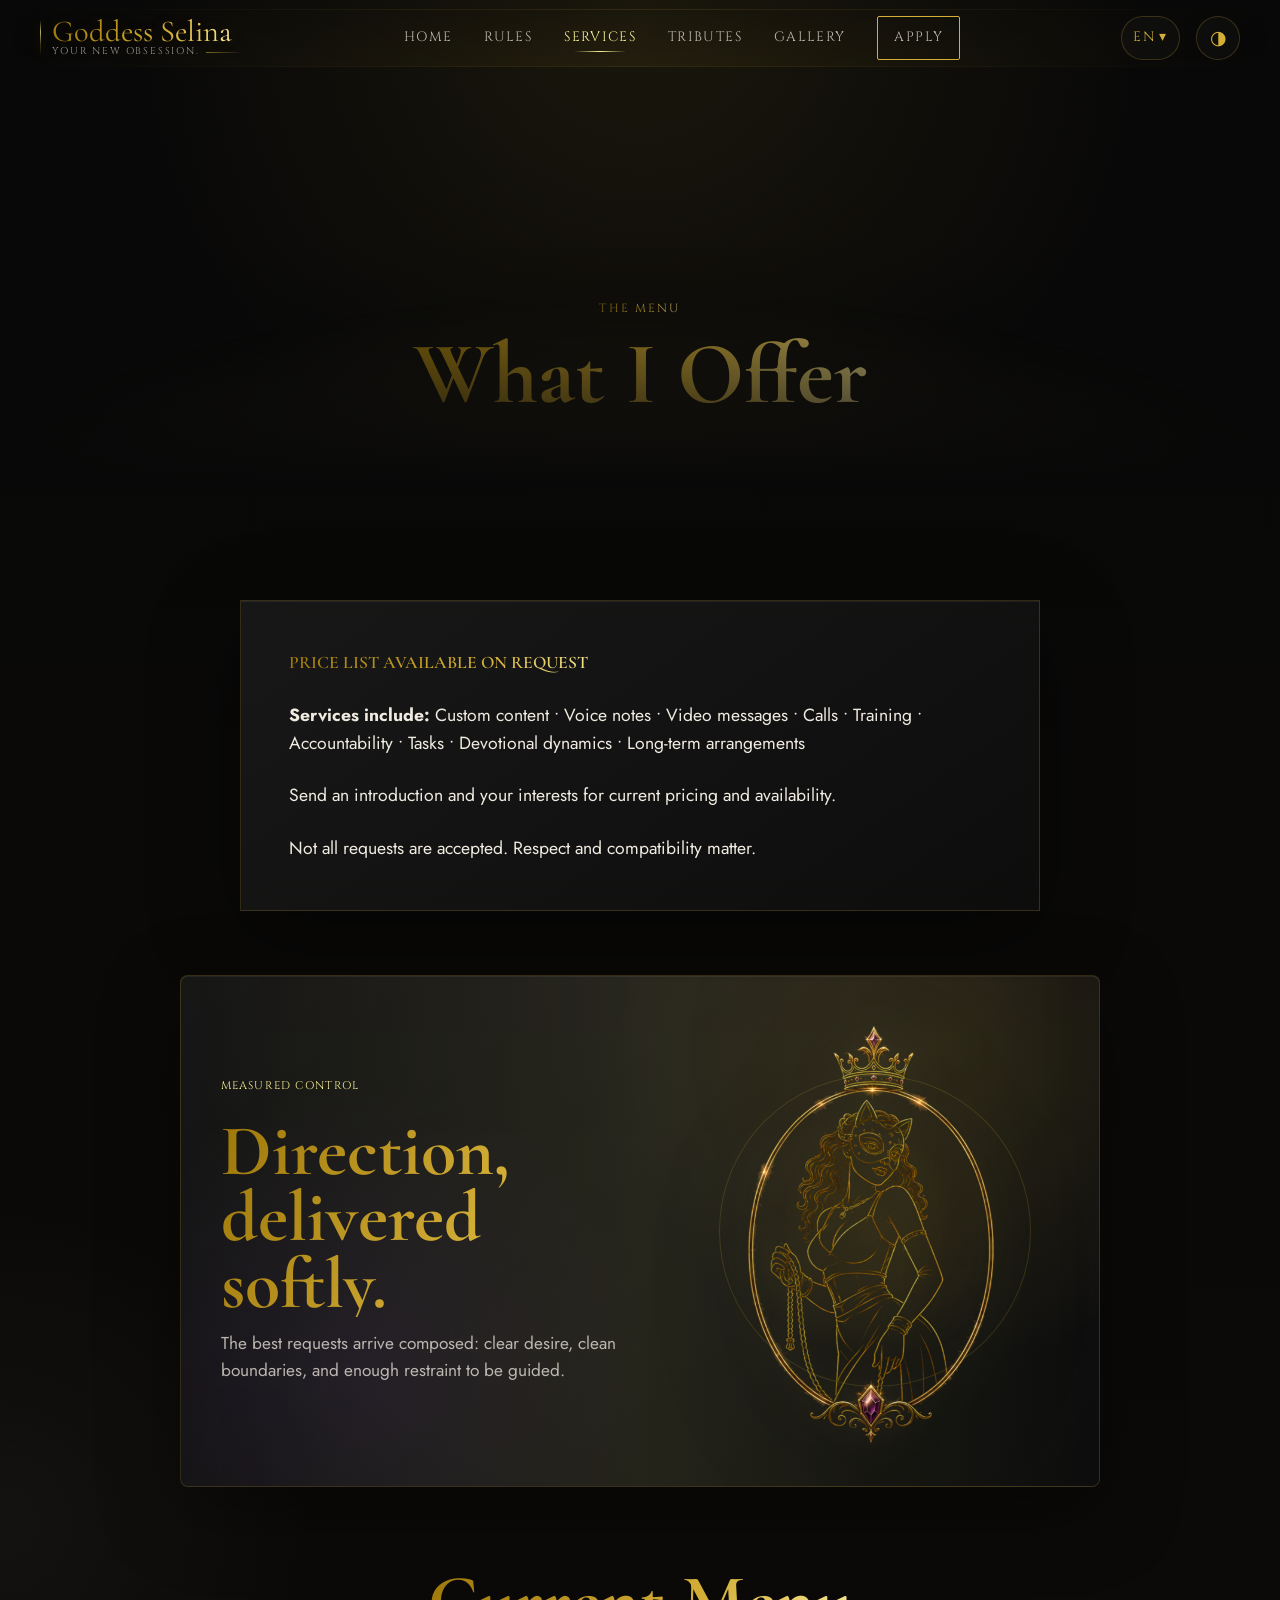
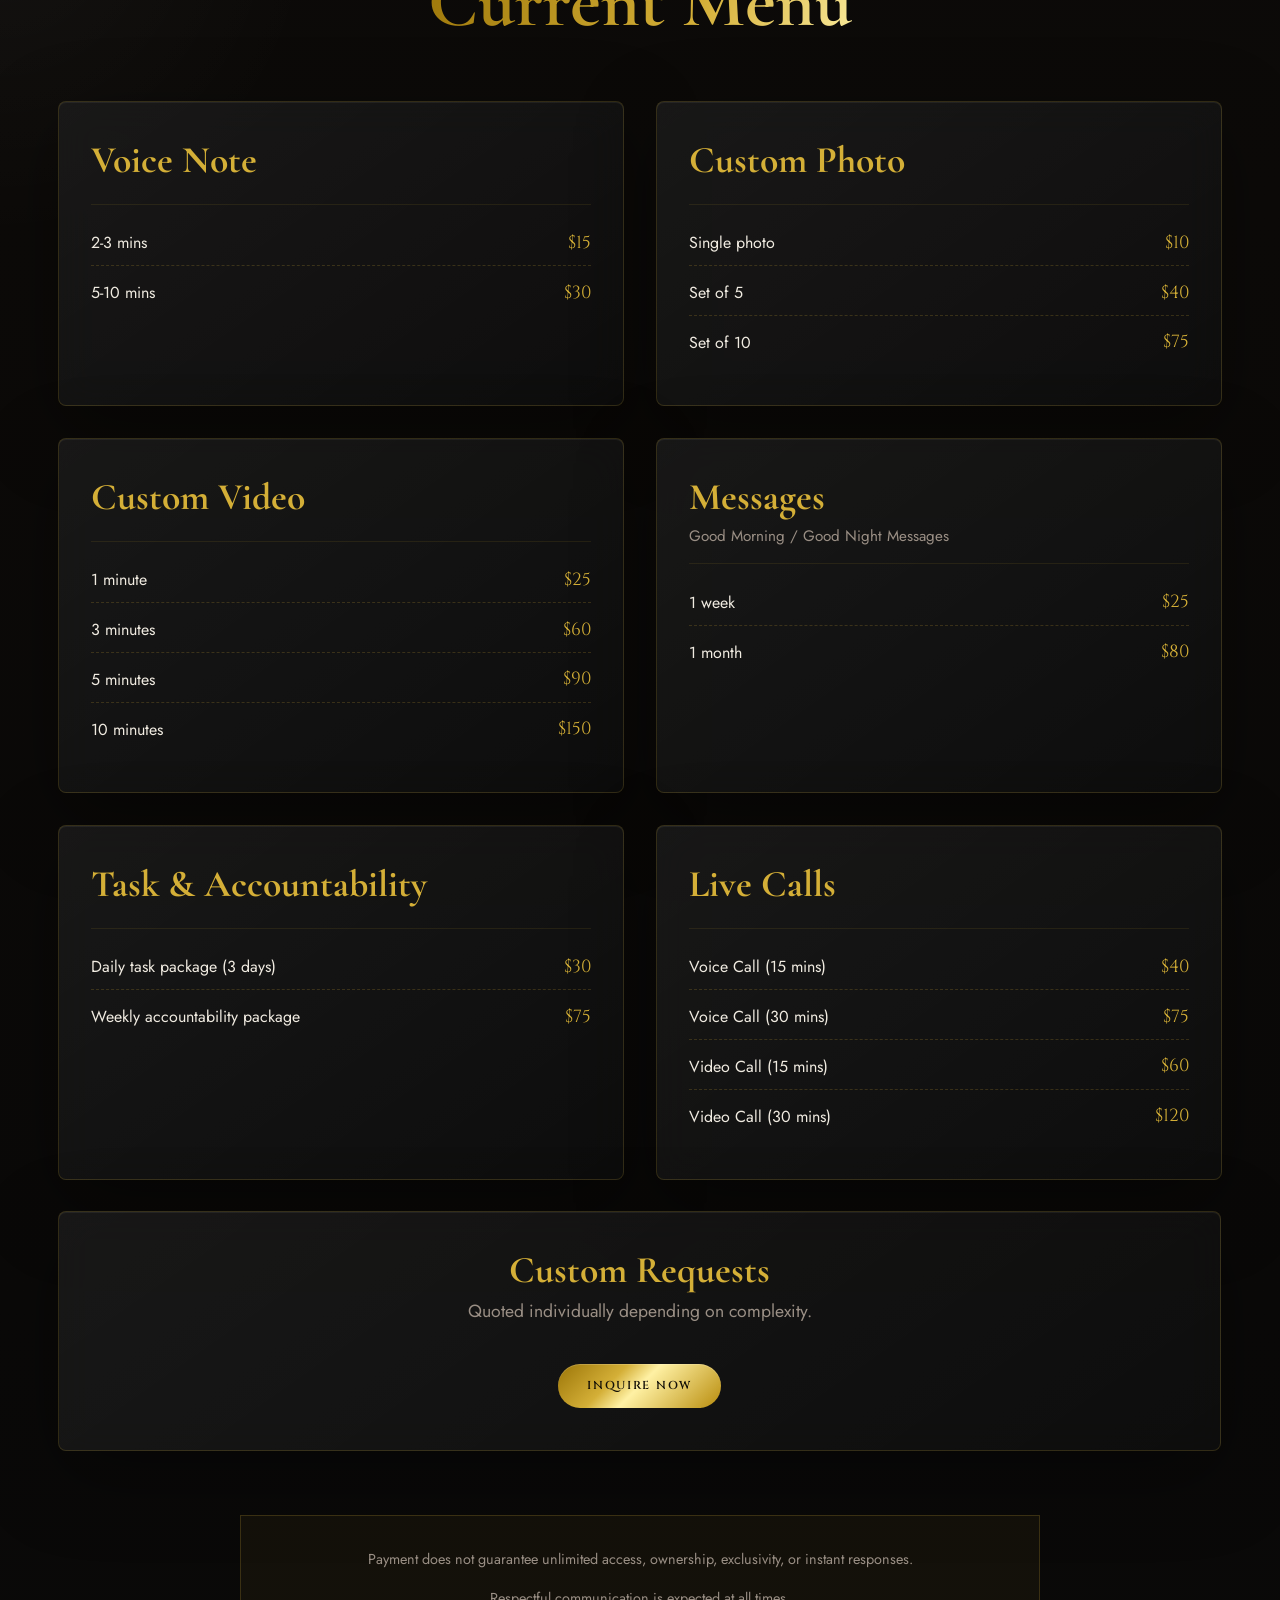
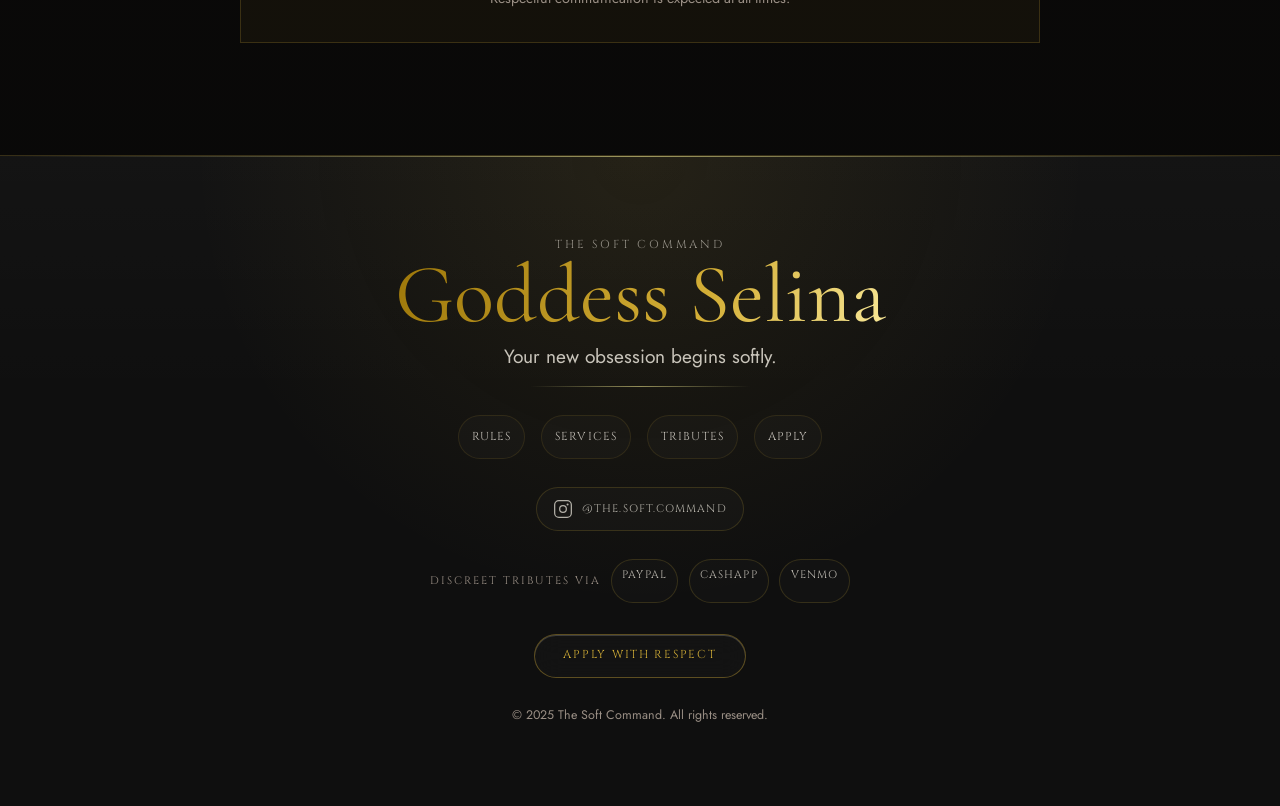
==== commit 9e5ef012: "b" ====
--- a/services.html
+++ b/services.html
@@ -90,7 +90,7 @@
           <p class="jost">The best requests arrive composed: clear desire, clean boundaries, and enough restraint to be guided.</p>
         </div>
         <figure class="service-spotlight__art">
-          <img src="Images/Showcase/selina-chain-command.webp" alt="Goddess Selina holding a chain in a gold oval frame" width="475" height="720" loading="lazy" decoding="async">
+          <img src="Images/Showcase/selina-chain-command.webp" alt="Goddess Selina holding a chain in a gold oval frame" width="475" height="720" loading="eager" decoding="async" fetchpriority="low">
         </figure>
       </div>
 
--- a/assets/css/styles.css
+++ b/assets/css/styles.css
@@ -2371,6 +2371,43 @@
   display: block !important;
 }
 
+/* Performance layer: preserve the look, reduce live work during touch scroll. */
+body.is-scrolling .gold-gradient-text,
+body.is-scrolling .hero-gradient-pulse,
+body.is-scrolling .scroll-line::after,
+body.is-scrolling .selina-cameo::after,
+body.is-scrolling .vein-primary,
+body.is-scrolling .vein-secondary,
+body.is-scrolling .vein-micro,
+body.is-scrolling.marble-bg::before {
+  animation-play-state: paused !important;
+}
+
+#hero-canvas,
+.hero-presence,
+.hero-gradient-pulse,
+#main-nav {
+  transform: translateZ(0);
+}
+
+.hero,
+.site-footer,
+.stats-section,
+.menu-intro,
+.daily-quote-frame,
+.rule-slide__content,
+.menu-card,
+.tribute-card,
+.teaser-card,
+.gallery-card,
+.editorial-panel,
+.gallery-note,
+.service-spotlight,
+.tribute-ritual,
+.contact-side-card {
+  contain: layout paint;
+}
+
 @media (min-width: 640px) {
   .btn {
     padding-inline: 1.8rem;
@@ -2418,6 +2455,24 @@
 }
 
 @media (max-width: 768px) {
+  html {
+    scroll-behavior: auto;
+  }
+
+  body {
+    touch-action: pan-y;
+  }
+
+  section:not(.hero),
+  .site-footer {
+    content-visibility: auto;
+    contain-intrinsic-size: auto 720px;
+  }
+
+  .marble-bg::before {
+    animation-duration: 70s;
+  }
+
   #main-nav {
     padding-inline: 0.75rem;
   }
@@ -2428,6 +2483,11 @@
 
   .nav-controls {
     gap: 0.45rem;
+  }
+
+  #main-nav.scrolled {
+    backdrop-filter: blur(12px);
+    -webkit-backdrop-filter: blur(12px);
   }
 
   .logo-text {
@@ -2613,6 +2673,24 @@
   .tribute-card,
   .teaser-card {
     padding: 1.4rem;
+  }
+
+  body.is-scrolling .stats-section,
+  body.is-scrolling .menu-intro,
+  body.is-scrolling .daily-quote-frame,
+  body.is-scrolling .rule-slide__content,
+  body.is-scrolling .menu-card,
+  body.is-scrolling .tribute-card,
+  body.is-scrolling .teaser-card,
+  body.is-scrolling .gallery-card,
+  body.is-scrolling .editorial-panel,
+  body.is-scrolling .gallery-note,
+  body.is-scrolling .service-spotlight,
+  body.is-scrolling .tribute-ritual,
+  body.is-scrolling .form-wrapper,
+  body.is-scrolling .contact-side-card {
+    backdrop-filter: none;
+    -webkit-backdrop-filter: none;
   }
 }
 
